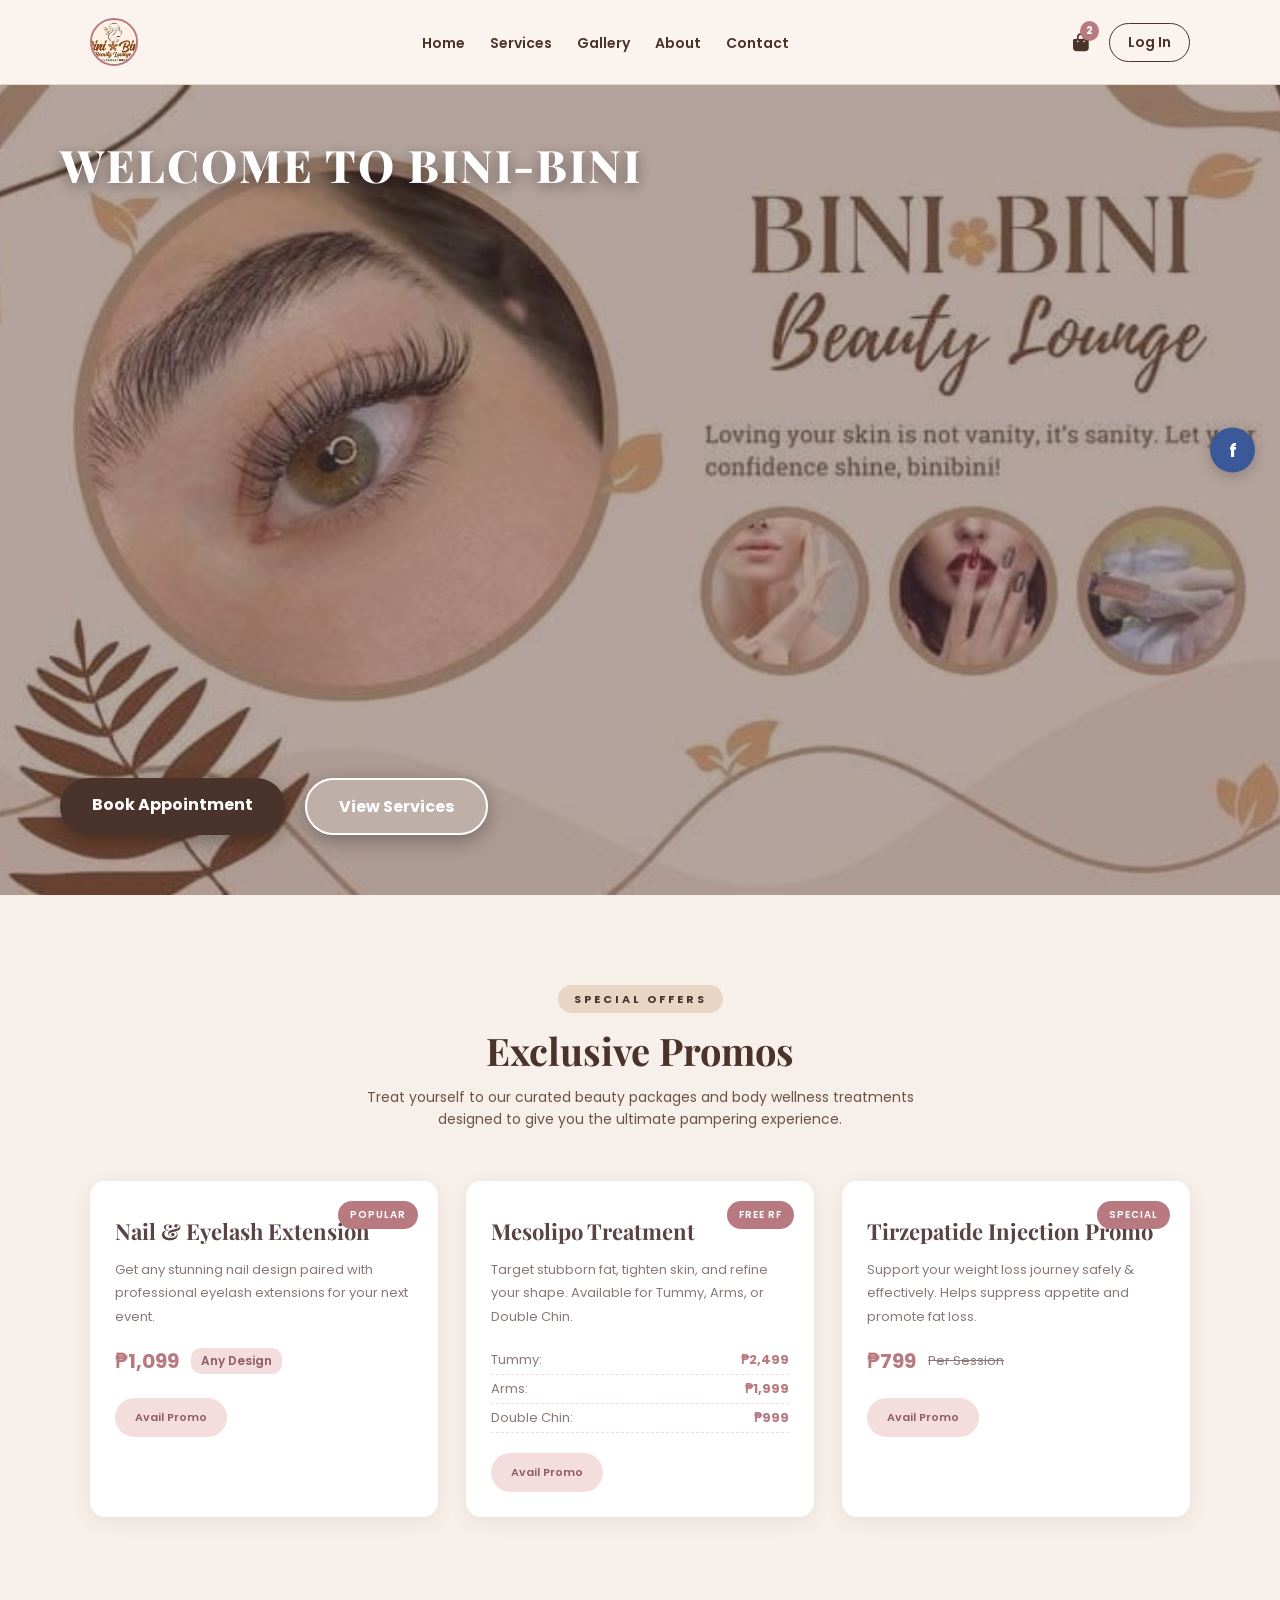
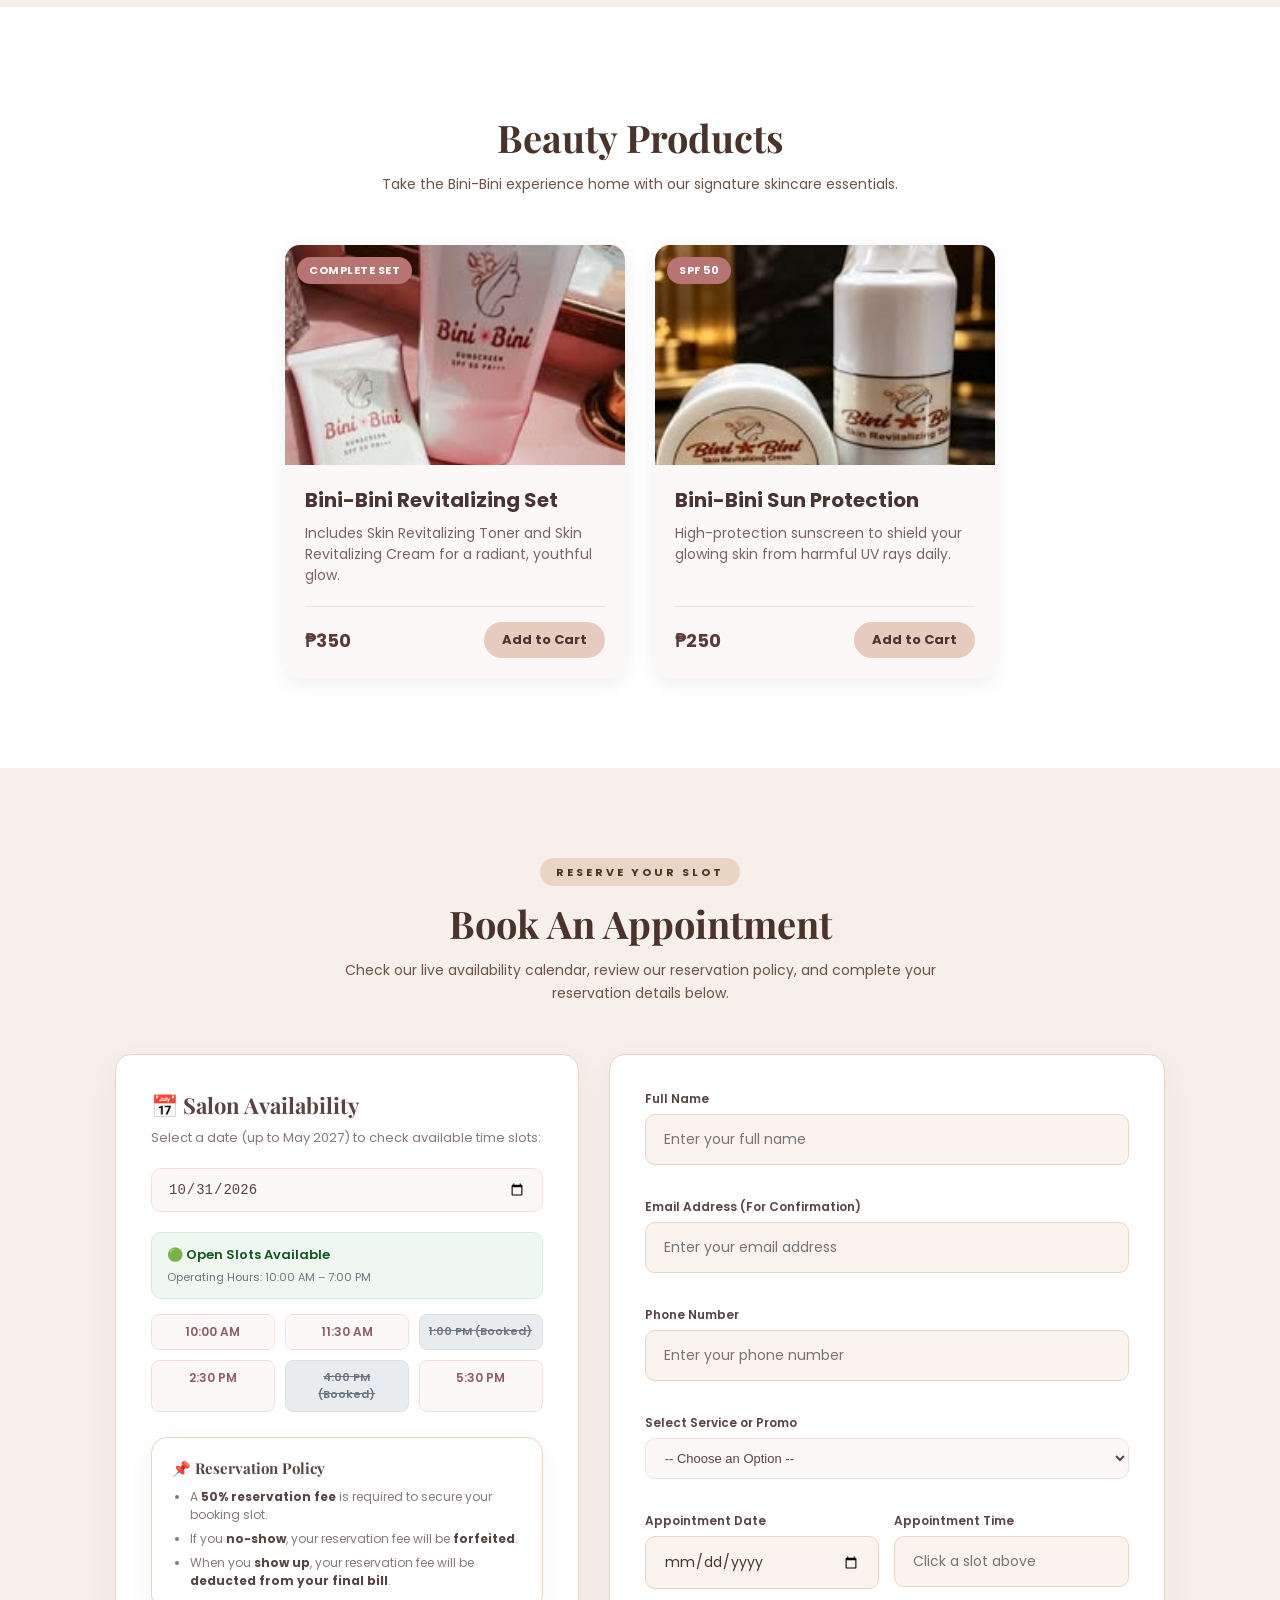
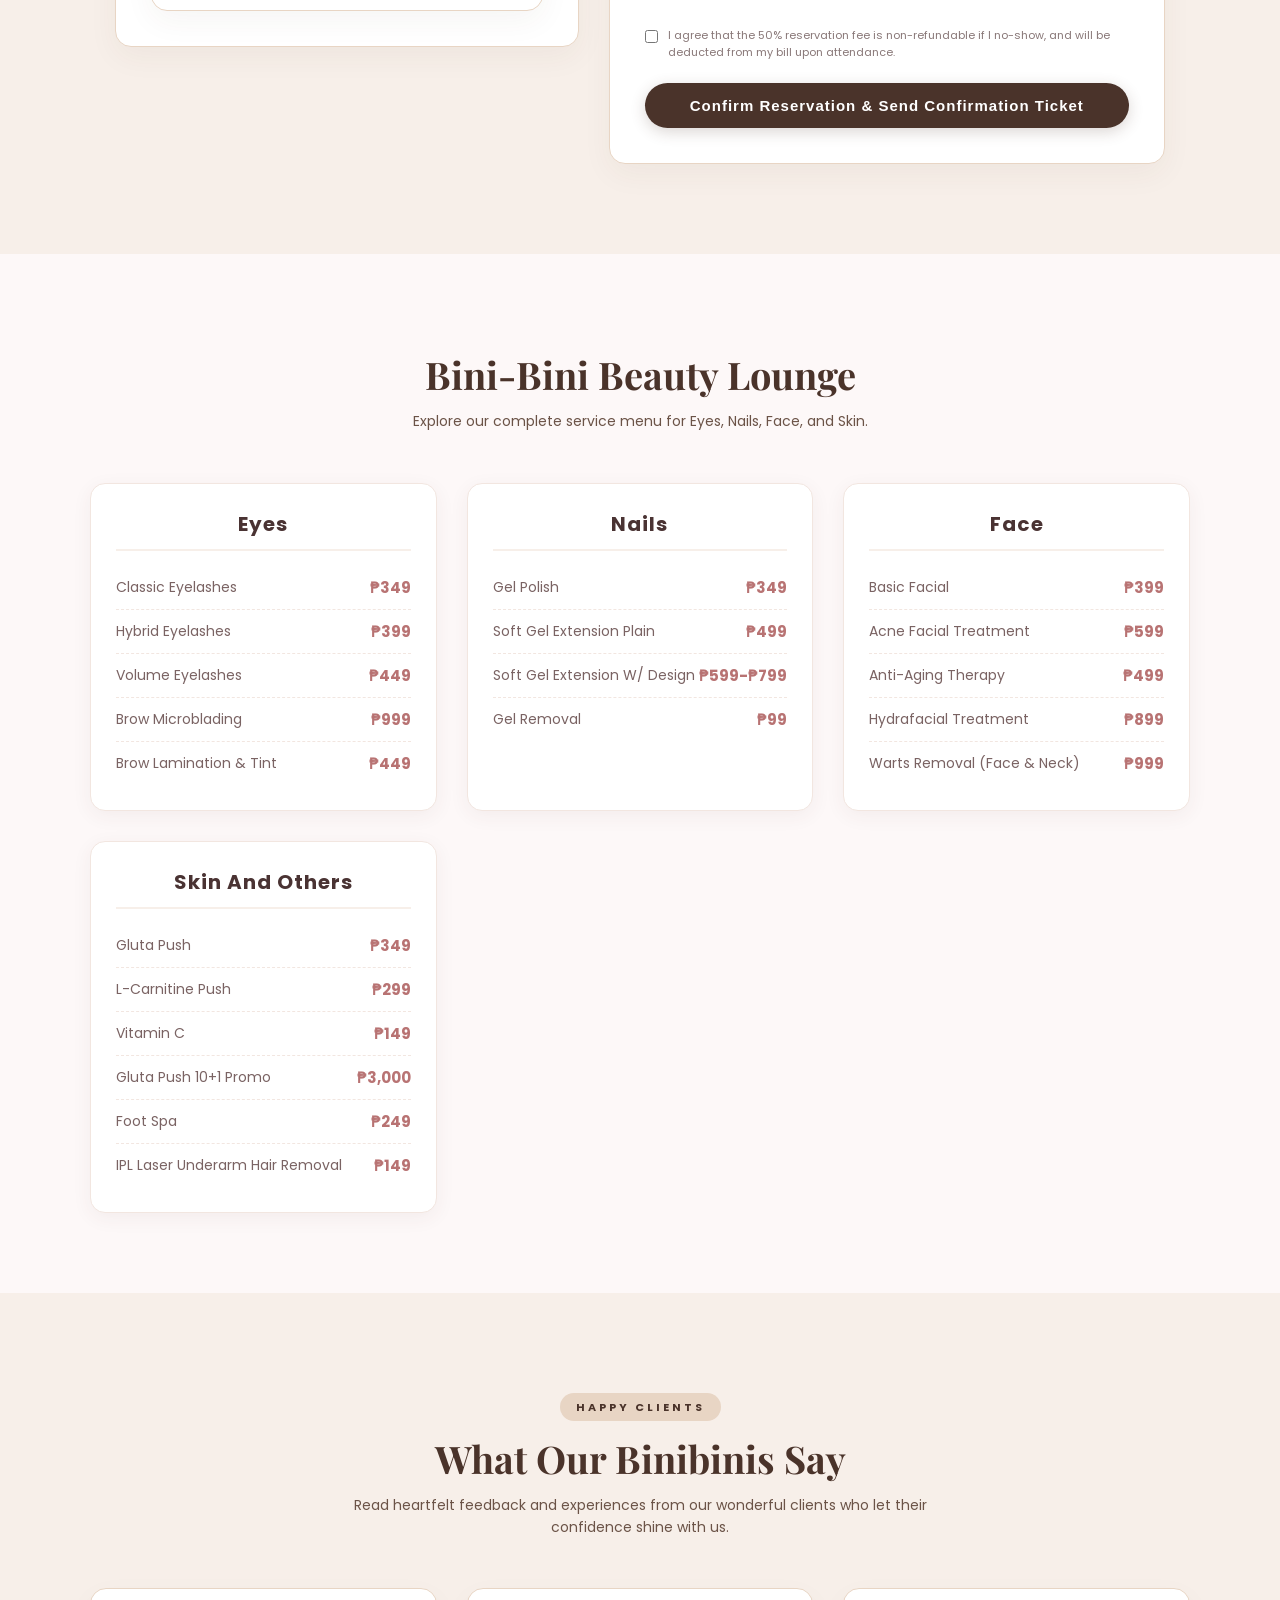
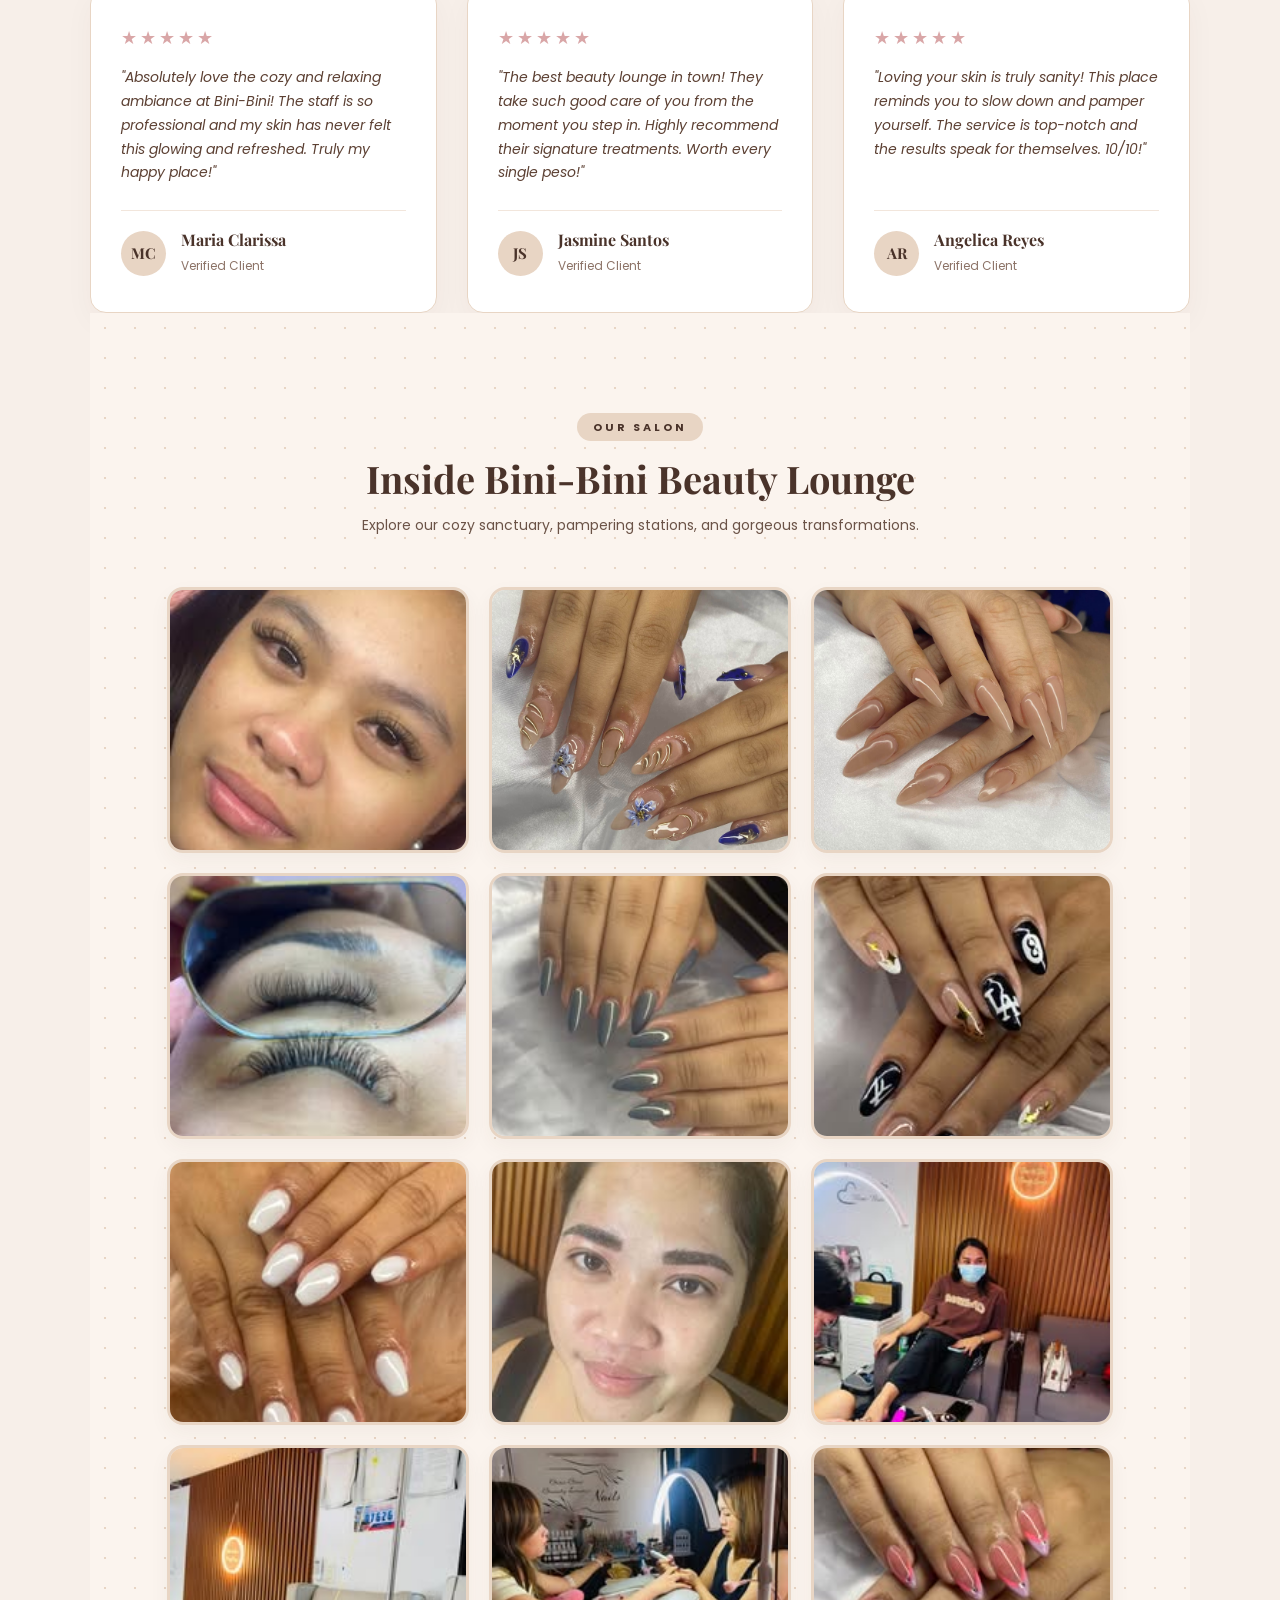
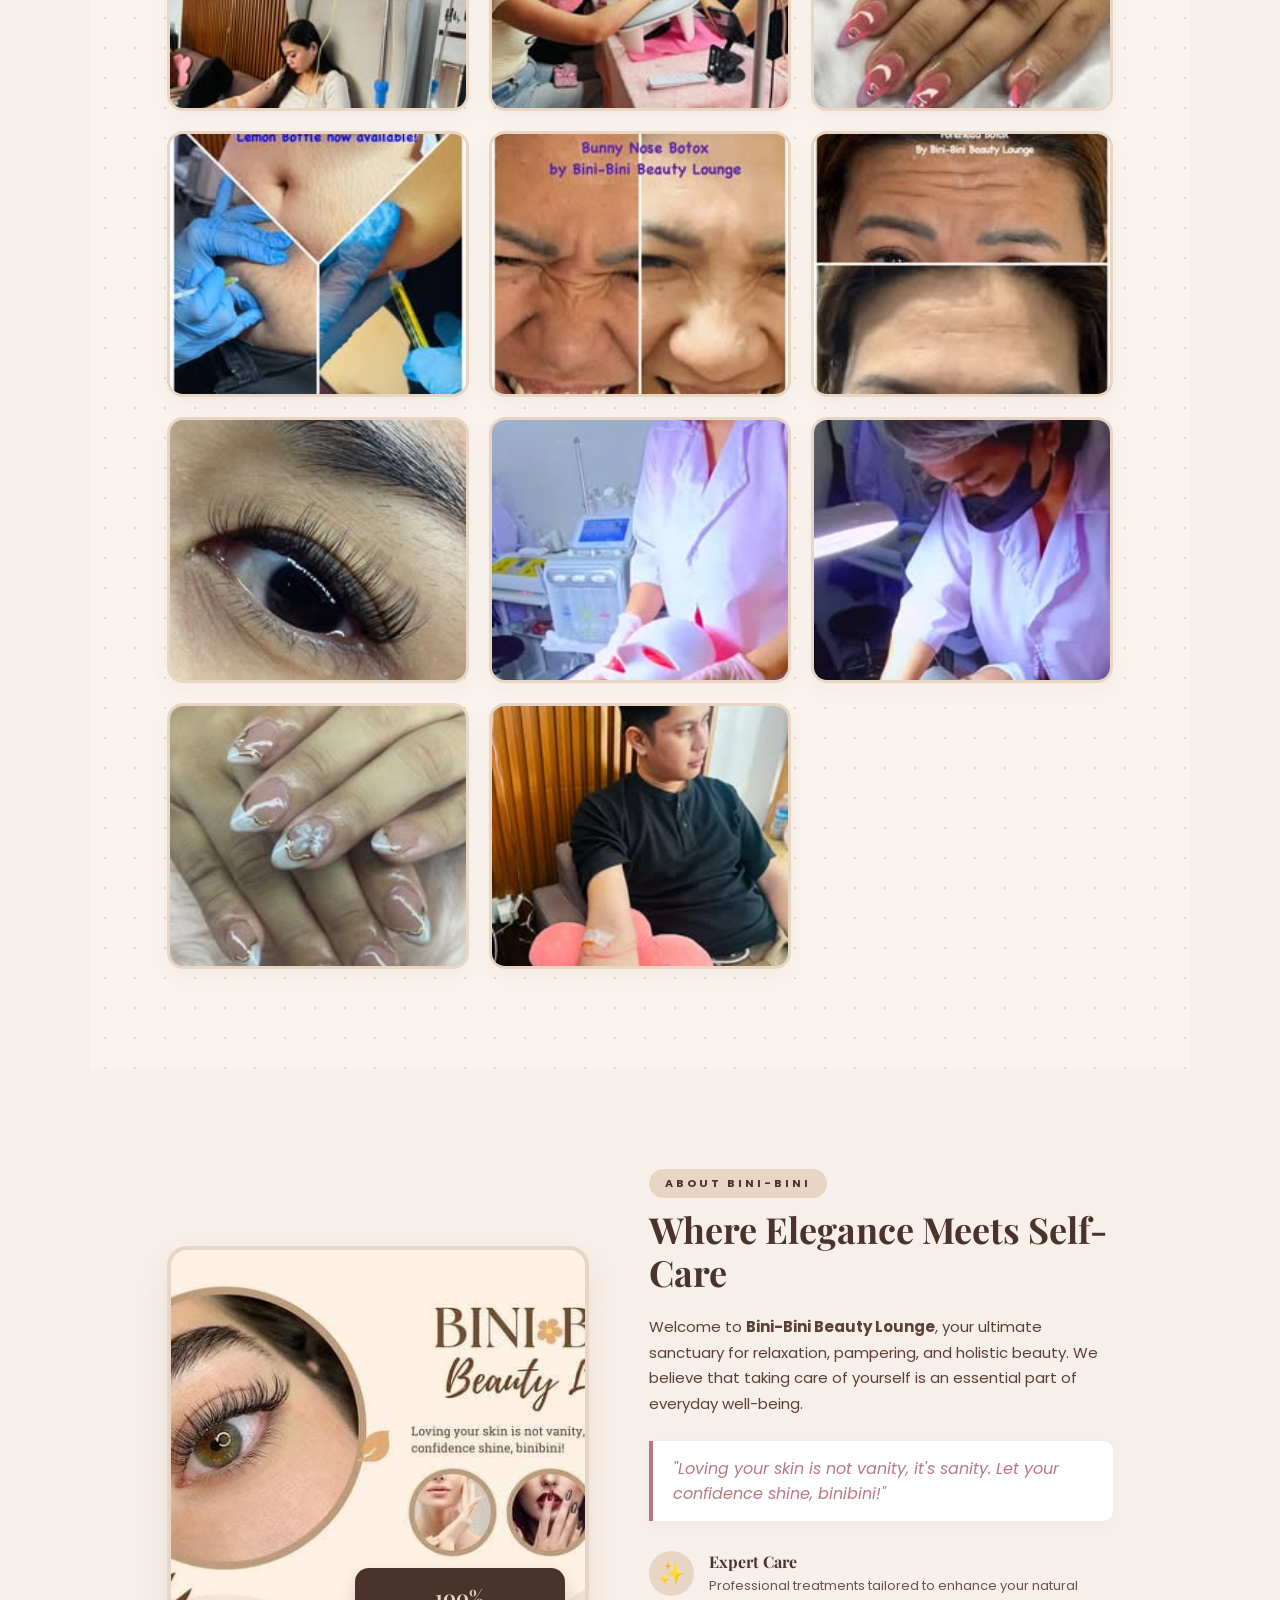
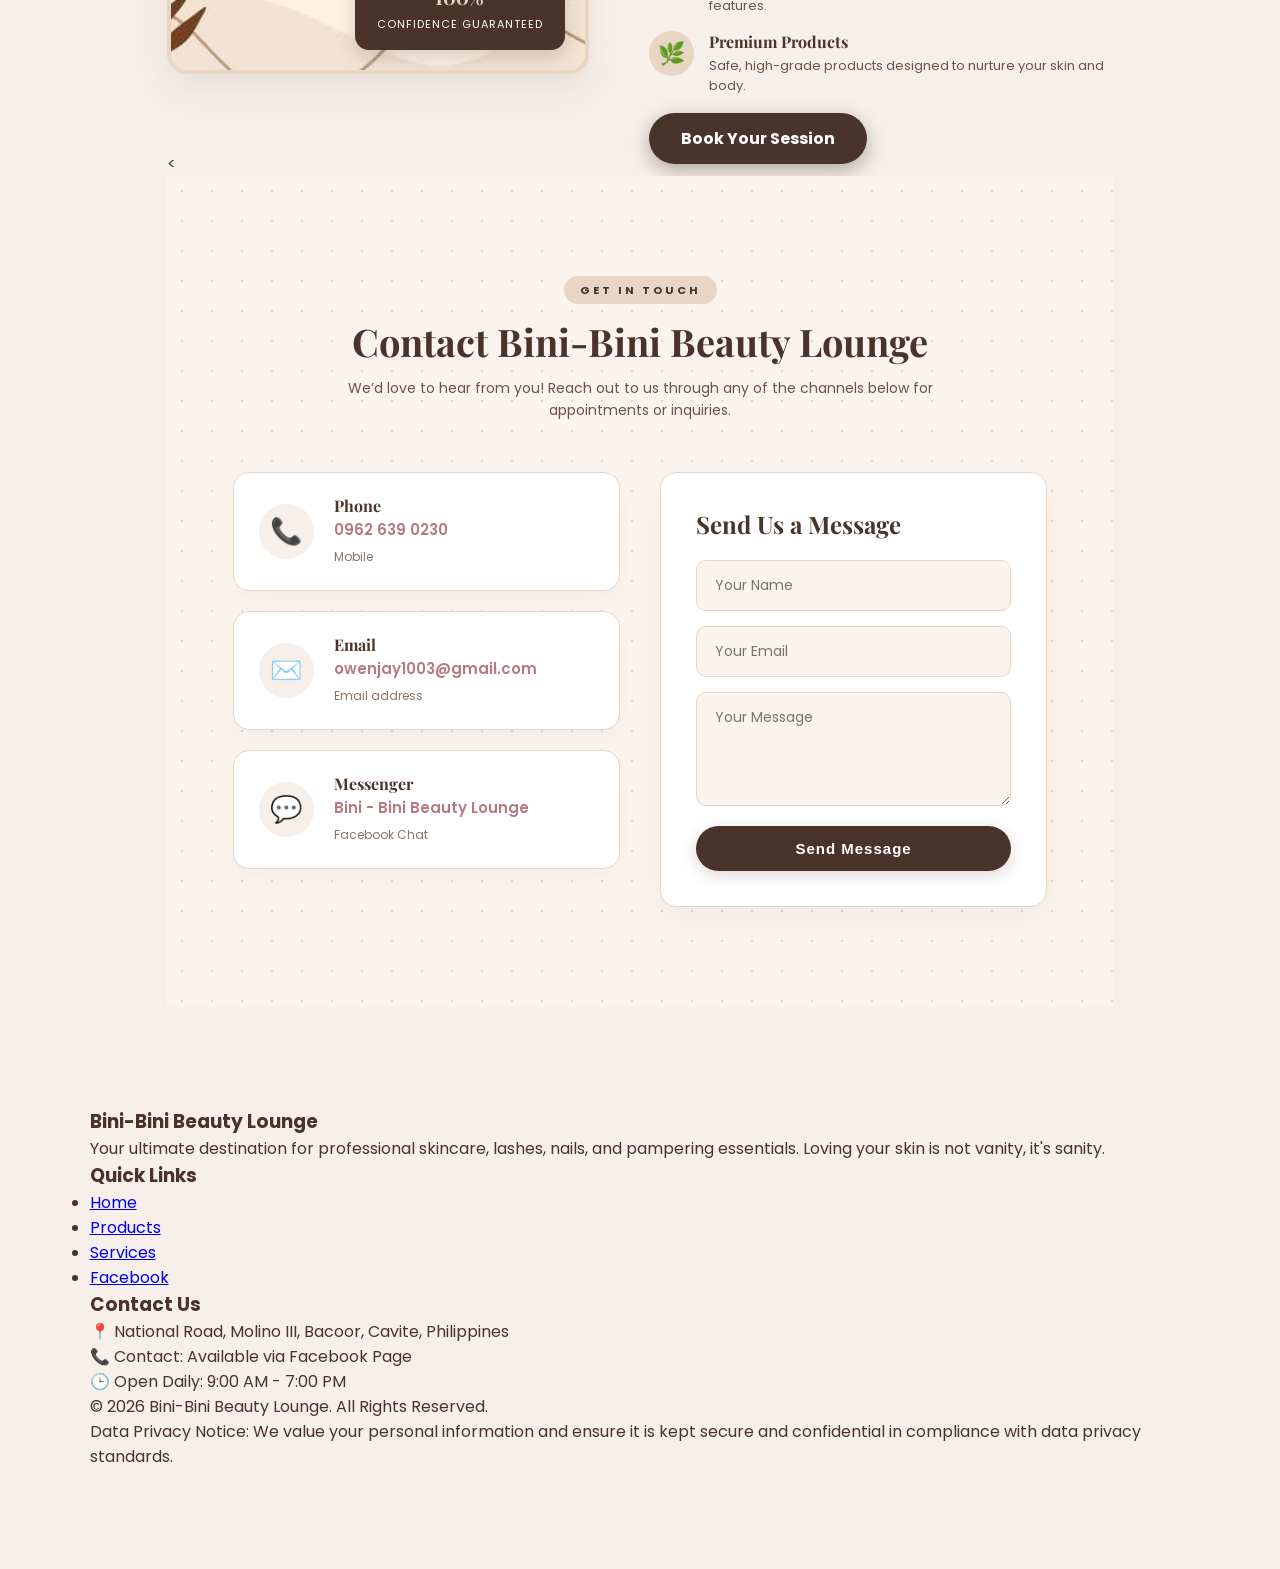
==== index.html @ 70254564 "Add files via upload" ====
<!DOCTYPE html>
<html lang="en">
<head>
    <meta charset="UTF-8">
    <meta name="viewport" content="width=device-width, initial-scale=1.0">

    <title>BINIBINI | Beauty & Wellness Salon</title>

    <!-- Google Fonts -->
    <link rel="preconnect" href="https://fonts.googleapis.com">
    <link rel="preconnect" href="https://fonts.gstatic.com" crossorigin>

    <link href="https://fonts.googleapis.com/css2?family=Playfair+Display:wght@400;500;600;700&family=Poppins:wght@300;400;500;600&display=swap" rel="stylesheet">

    <!-- CSS -->
    <link rel="stylesheet" href="style.css">

    <!-- Font Awesome Icons -->
    <link rel="stylesheet" href="https://cdnjs.cloudflare.com/ajax/libs/font-awesome/6.5.2/css/all.min.css">
</head>

<body>

 <!-- NAVIGATION BAR (LOGO LEFT, ALL LINKS & ACTIONS RIGHT) -->
<nav class="navbar" id="navbar">
    
    <!-- LOGO SECTION -->
<a href="#home" class="logo">
    <img src="bini-logo.jpg" alt="Bini-Bini Logo" class="nav-logo-img">
</a>

    <!-- NAVIGATION LINKS WITH GALLERY -->
<ul class="nav-links">
    <li><a href="#home">Home</a></li>
    <li><a href="#services">Services</a></li>
    <li><a href="#gallery">Gallery</a></li>
    <li><a href="#about">About</a></li>
    <li><a href="#contact">Contact</a></li>
</ul>

        <div class="nav-right-actions">
            <a href="basket.html" class="nav-icon-link" title="Basket">
    <i class="fas fa-shopping-bag"></i> 
    <span class="cart-count">2</span>
</a>
            <a href="login.html" class="nav-login-btn">Log In</a>
        </div>
    </div>

</nav>


<!-- HERO SECTION WITH SINGLE FACEBOOK SIDEBAR -->
<section class="hero" id="home">

    <!-- Upper Left Welcome Title -->
    <div class="hero-top-left">
        <h2 class="hero-welcome-title">WELCOME TO BINI-BINI</h2>
    </div>

    <!-- Lower Left Action Buttons -->
    <div class="hero-bottom-left">
        <div class="hero-btns">
            <a href="#booking" class="btn-primary">Book Appointment</a>
            <a href="#services" class="btn-secondary">View Services</a>
        </div>
    </div>

    <!-- Single Facebook Sidebar on the Right -->
    <div class="hero-social-sidebar">
        <a href="https://facebook.com" target="_blank" class="vertical-social-btn facebook" title="Facebook">f</a>
    </div>

</section>

   
<!-- SERVICES SECTION -->
<!-- PROMOTIONS SECTION -->
<!-- PROMOTIONS SECTION -->
<!-- PROMOTIONS SECTION -->
<section class="promos" id="promos">

    <div class="section-heading">
        <span class="section-subtitle">SPECIAL OFFERS</span>
        <h2>Exclusive Promos</h2>
        <p>
            Treat yourself to our curated beauty packages and body wellness treatments 
            designed to give you the ultimate pampering experience.
        </p>
    </div>

    <div class="promos-container">

        <!-- PROMO CARD 1 -->
        <div class="promo-card">
            <div class="promo-badge">POPULAR</div>
            <div class="promo-info">
                <h3>Nail & Eyelash Extension</h3>
                <p>Get any stunning nail design paired with professional eyelash extensions for your next event.</p>
                <div class="promo-price">
                    <span class="new-price">₱1,099</span>
                    <span class="promo-tag">Any Design</span>
                </div>
                <a href="#booking" class="promo-btn">Avail Promo</a>
            </div>
        </div>

        <!-- PROMO CARD 2 -->
        <div class="promo-card">
            <div class="promo-badge">FREE RF</div>
            <div class="promo-info">
                <h3>Mesolipo Treatment</h3>
                <p>Target stubborn fat, tighten skin, and refine your shape. Available for Tummy, Arms, or Double Chin.</p>
                <ul class="promo-list">
                    <li>Tummy: <strong>₱2,499</strong></li>
                    <li>Arms: <strong>₱1,999</strong></li>
                    <li>Double Chin: <strong>₱999</strong></li>
                </ul>
                <a href="#booking" class="promo-btn">Avail Promo</a>
            </div>
        </div>

        <!-- PROMO CARD 3 -->
        <div class="promo-card">
            <div class="promo-badge">SPECIAL</div>
            <div class="promo-info">
                <h3>Tirzepatide Injection Promo</h3>
                <p>Support your weight loss journey safely & effectively. Helps suppress appetite and promote fat loss.</p>
                <div class="promo-price">
                    <span class="new-price">₱799</span>
                    <span class="old-price">Per Session</span>
                </div>
                <a href="#booking" class="promo-btn">Avail Promo</a>
            </div>
        </div>

    </div>

</section>

<!-- NEW BEAUTY PRODUCTS SECTION -->
<section class="products" id="products">
    <div class="section-heading">
        <h2>Beauty Products</h2>
        <p>Take the Bini-Bini experience home with our signature skincare essentials.</p>
    </div>

    <div class="new-products-container">
        <!-- Product 1 Card -->
        <div class="custom-card">
            <div class="custom-img-box">
                <img src="product-1.jpg" alt="Bini-Bini Revitalizing Set">
                <span class="custom-badge">COMPLETE SET</span>
            </div>
            <div class="custom-details">
                <h3>Bini-Bini Revitalizing Set</h3>
                <p>Includes Skin Revitalizing Toner and Skin Revitalizing Cream for a radiant, youthful glow.</p>
                <div class="custom-footer">
                    <span class="price">₱350</span>
                    <a href="basket.html" class="cart-btn">Add to Cart</a>
                </div>
            </div>
        </div>

        <!-- Product 2 Card -->
        <div class="custom-card">
            <div class="custom-img-box">
                <img src="product-2.jpg" alt="Bini-Bini Sun Protection">
                <span class="custom-badge">SPF 50</span>
            </div>
            <div class="custom-details">
                <h3>Bini-Bini Sun Protection</h3>
                <p>High-protection sunscreen to shield your glowing skin from harmful UV rays daily.</p>
                <div class="custom-footer">
                    <span class="price">₱250</span>
                    <a href="basket.html" class="cart-btn">Add to Cart</a>
                </div>
            </div>
        </div>
    </div>
</section>

<!-- BOOKING SECTION -->
<section class="booking" id="booking">

    <div class="section-heading">
        <span class="section-subtitle">RESERVE YOUR SLOT</span>
        <h2>Book An Appointment</h2>
        <p>
            Check our live availability calendar, review our reservation policy, 
            and complete your reservation details below.
        </p>
    </div>

    <div class="booking-wrapper">

        <!-- LIVE AVAILABILITY CALENDAR WIDGET -->
        <div class="calendar-card">
            <h3>📅 Salon Availability</h3>
            <p class="calendar-instruction">Select a date (up to May 2027) to check available time slots:</p>
            
            <div class="calendar-inputs">
                <input type="date" id="check-date" class="calendar-date-picker" value="2026-10-31" min="2026-10-30" max="2027-05-31">
            </div>

            <div class="availability-status" id="availability-status">
                <div class="status-box available" id="status-box">
                    <span id="status-text">🟢 Open Slots Available</span>
                    <small>Operating Hours: 10:00 AM – 7:00 PM</small>
                </div>
                <div class="time-slots-grid" id="time-slots-grid">
                    <div class="time-chip available-slot" onclick="selectTime('10:00 AM')">10:00 AM</div>
                    <div class="time-chip available-slot" onclick="selectTime('11:30 AM')">11:30 AM</div>
                    <div class="time-chip booked-slot" onclick="alert('This slot is already booked.')">1:00 PM (Booked)</div>
                    <div class="time-chip available-slot" onclick="selectTime('2:30 PM')">2:30 PM</div>
                    <div class="time-chip booked-slot" onclick="alert('This slot is already booked.')">4:00 PM (Booked)</div>
                    <div class="time-chip available-slot" onclick="selectTime('5:30 PM')">5:30 PM</div>
                </div>
            </div>

            <!-- RESERVATION POLICY BOX -->
            <div class="policy-box">
                <h4>📌 Reservation Policy</h4>
                <ul>
                    <li>A <strong>50% reservation fee</strong> is required to secure your booking slot.</li>
                    <li>If you <strong>no-show</strong>, your reservation fee will be <strong>forfeited</strong>.</li>
                    <li>When you <strong>show up</strong>, your reservation fee will be <strong>deducted from your final bill</strong>.</li>
                </ul>
            </div>
        </div>

        <!-- BOOKING FORM -->
        <div class="booking-container">
            <form class="booking-form" id="booking-form" onsubmit="handleBookingSubmit(event)">

                <div class="form-group">
                    <label for="name">Full Name</label>
                    <input type="text" id="name" placeholder="Enter your full name" required>
                </div>

                <div class="form-group">
                    <label for="email">Email Address (For Confirmation)</label>
                    <input type="email" id="email" placeholder="Enter your email address" required>
                </div>

                <div class="form-group">
                    <label for="phone">Phone Number</label>
                    <input type="tel" id="phone" placeholder="Enter your phone number" required>
                </div>

                <div class="form-group">
                    <label for="service">Select Service or Promo</label>
                    <select id="service" onchange="updateFee()" required>
                        <option value="" disabled selected data-price="0">-- Choose an Option --</option>
                        <optgroup label="Eyes">
                            <option value="Classic Eyelashes" data-price="349">Classic Eyelashes (₱349)</option>
                            <option value="Hybrid Eyelashes" data-price="399">Hybrid Eyelashes (₱399)</option>
                            <option value="Volume Eyelashes" data-price="449">Volume Eyelashes (₱449)</option>
                            <option value="Brow Microblading" data-price="999">Brow Microblading (₱999)</option>
                            <option value="Brow Lamination & Tint" data-price="449">Brow Lamination & Tint (₱449)</option>
                        </optgroup>
                        <optgroup label="Nails">
                            <option value="Gel Polish" data-price="349">Gel Polish (₱349)</option>
                            <option value="Soft Gel Plain" data-price="499">Soft Gel Extension Plain (₱499)</option>
                            <option value="Soft Gel Design" data-price="799">Soft Gel Extension W/ Design (₱599 - ₱799)</option>
                            <option value="Gel Removal" data-price="99">Gel Removal (₱99)</option>
                        </optgroup>
                        <optgroup label="Face">
                            <option value="Basic Facial" data-price="399">Basic Facial (₱399)</option>
                            <option value="Acne Facial" data-price="599">Acne Facial Treatment (₱599)</option>
                            <option value="Anti-Aging" data-price="499">Anti-Aging Therapy (₱499)</option>
                            <option value="Hydrafacial" data-price="899">Hydrafacial Treatment (₱899)</option>
                            <option value="Warts Removal" data-price="999">Warts Removal Face & Neck (₱999)</option>
                        </optgroup>
                        <optgroup label="Promos">
                            <option value="Nail & Eyelash Promo" data-price="1099">Nail & Eyelash Extension Promo (₱1,099)</option>
                            <option value="Mesolipo Tummy" data-price="2499">Mesolipo - Tummy (₱2,499)</option>
                            <option value="Mesolipo Arms" data-price="1999">Mesolipo - Arms (₱1,999)</option>
                            <option value="Mesolipo Chin" data-price="999">Mesolipo - Double Chin (₱999)</option>
                            <option value="Tirzepatide" data-price="799">Tirzepatide Injection Promo (₱799/session)</option>
                        </optgroup>
                        <optgroup label="Products">
                            <option value="Revitalizing Set" data-price="350">Bini-Bini Revitalizing Set (₱350)</option>
                            <option value="Sunscreen" data-price="250">Bini-Bini Sunscreen SPF 50 (₱250)</option>
                        </optgroup>
                    </select>
                </div>

                <!-- DYNAMIC FEE DISPLAY -->
                <div class="fee-card" id="fee-card" style="display: none;">
                    <div class="fee-item">
                        <span>Service Price:</span>
                        <strong id="display-price">₱0</strong>
                    </div>
                    <div class="fee-item highlight-fee">
                        <span>50% Reservation Fee (Required):</span>
                        <strong id="display-fee">₱0</strong>
                    </div>
                </div>

                <!-- PAYMENT METHOD SELECTION -->
                <div class="form-group" id="payment-method-group" style="display: none;">
                    <label>Select Payment Method for Reservation Fee</label>
                    <div class="payment-options">
                        <label class="payment-card">
                            <input type="radio" name="payment" value="QR Code (GCash/Maya)" onclick="togglePaymentDetails('qr')" required>
                            <span>📱 QR Code (GCash / Maya)</span>
                        </label>
                        <label class="payment-card">
                            <input type="radio" name="payment" value="Cash (Pay at Salon)" onclick="togglePaymentDetails('cash')" required>
                            <span>💵 Cash (Pay at Salon within 24h)</span>
                        </label>
                    </div>
                </div>

                <!-- MOCK QR CODE CONTAINER WITH REFERENCE NUMBER -->
                <div class="qr-container" id="qr-container" style="display: none;">
                    <p>Scan QR Code to Pay Reservation Fee:</p>
                    <div class="qr-mock-box">
                        <!-- Clean rendered visual mock QR code image via public API -->
                        <img src="https://api.qrserver.com/v1/create-qr-code/?size=140x140&data=BiniBiniBeautyLounge_ReservationPayment" alt="Bini-Bini QR Code" class="qr-image">
                        <strong>Bini-Bini Official QR</strong>
                        <small>GCash / Maya: 0917-XXX-XXXX</small>
                    </div>
                    <div class="form-group" style="margin-top: 15px; text-align: left;">
                        <label for="ref-number">Enter Payment Reference Number</label>
                        <input type="text" id="ref-number" placeholder="e.g. REF123456789">
                    </div>
                </div>

                <div class="form-row">
                    <div class="form-group">
                        <label for="form-date">Appointment Date</label>
                        <input type="date" id="form-date" min="2026-10-30" max="2027-05-31" required>
                    </div>
                    <div class="form-group">
                        <label for="form-time">Appointment Time</label>
                        <input type="text" id="form-time" placeholder="Click a slot above" readonly required>
                    </div>
                </div>

                <div class="policy-agreement">
                    <input type="checkbox" id="agree-policy" required>
                    <label for="agree-policy">I agree that the 50% reservation fee is non-refundable if I no-show, and will be deducted from my bill upon attendance.</label>
                </div>

                <button type="submit" class="submit-btn">Confirm Reservation & Send Confirmation Ticket</button>

            </form>
        </div>

    </div>

</section>

<!-- SCRIPT FOR PAYMENT METHODS & EMAIL TICKET SIMULATION -->
<script>
    function selectTime(timeStr) {
        document.getElementById('form-time').value = timeStr;
        const calendarDate = document.getElementById('check-date').value;
        if(calendarDate) {
            document.getElementById('form-date').value = calendarDate;
        }
        alert('Selected ' + timeStr + '! Scroll down to complete your details.');
    }

    function updateFee() {
        const select = document.getElementById('service');
        const selectedOption = select.options[select.selectedIndex];
        const price = parseInt(selectedOption.getAttribute('data-price')) || 0;
        
        if (price > 0) {
            const halfFee = price / 2;
            document.getElementById('display-price').innerText = '₱' + price.toLocaleString();
            document.getElementById('display-fee').innerText = '₱' + halfFee.toLocaleString();
            document.getElementById('fee-card').style.display = 'block';
            document.getElementById('payment-method-group').style.display = 'block';
        } else {
            document.getElementById('fee-card').style.display = 'none';
            document.getElementById('payment-method-group').style.display = 'none';
            document.getElementById('qr-container').style.display = 'none';
        }
    }

    function togglePaymentDetails(method) {
        const qrContainer = document.getElementById('qr-container');
        const refInput = document.getElementById('ref-number');
        if (method === 'qr') {
            qrContainer.style.display = 'block';
            refInput.setAttribute('required', 'true');
        } else {
            qrContainer.style.display = 'none';
            refInput.removeAttribute('required');
        }
    }

    function handleBookingSubmit(event) {
        event.preventDefault();
        const clientEmail = document.getElementById('email').value;
        const clientName = document.getElementById('name').value;
        const serviceName = document.getElementById('service').value;
        const apptDate = document.getElementById('form-date').value;
        const apptTime = document.getElementById('form-time').value;
        const paymentMethod = document.querySelector('input[name="payment"]:checked').value;
        const refNumber = document.getElementById('ref-number').value || 'N/A (Cash Payment)';

        // Detailed Confirmation Email Ticket including Payment Means, Date, and Time
        alert(`📧 [EMAIL CONFIRMATION SENT TO: ${clientName} (${clientEmail})]\n\n` +
              `====================================\n` +
              `   BINI-BINI BEAUTY LOUNGE TICKET   \n` +
              `====================================\n` +
              `👤 Client: ${clientName}\n` +
              `💅 Service: ${serviceName}\n` +
              `📅 Date: ${apptDate}\n` +
              `⏰ Time: ${apptTime}\n` +
              `💳 Payment Means: ${paymentMethod}\n` +
              `🔢 Reference No: ${refNumber}\n` +
              `====================================\n` +
              `Please present this confirmation ticket on your booking date!`);
        
        // Reset form
        document.getElementById('booking-form').reset();
        document.getElementById('fee-card').style.display = 'none';
        document.getElementById('payment-method-group').style.display = 'none';
        document.getElementById('qr-container').style.display = 'none';
    }

    // Dynamic mock calendar schedule generator
    document.getElementById('check-date').addEventListener('change', function() {
        const grid = document.getElementById('time-slots-grid');
        const statusText = document.getElementById('status-text');
        const statusBox = document.getElementById('status-box');
        const lastChar = this.value.slice(-1);
        
        if(lastChar === '0' || lastChar === '3' || lastChar === '7') {
            grid.innerHTML = `
                <div class="time-chip booked-slot" onclick="alert('Booked')">10:00 AM (Booked)</div>
                <div class="time-chip available-slot" onclick="selectTime('11:30 AM')">11:30 AM</div>
                <div class="time-chip available-slot" onclick="selectTime('1:00 PM')">1:00 PM</div>
                <div class="time-chip booked-slot" onclick="alert('Booked')">2:30 PM (Booked)</div>
                <div class="time-chip available-slot" onclick="selectTime('4:00 PM')">4:00 PM</div>
                <div class="time-chip available-slot" onclick="selectTime('5:30 PM')">5:30 PM</div>
            `;
            statusText.innerText = "🟡 Limited Slots Available";
            statusBox.style.background = "#fff3cd";
            statusBox.style.borderColor = "#ffeeba";
            statusBox.style.color = "#856404";
        } else {
            grid.innerHTML = `
                <div class="time-chip available-slot" onclick="selectTime('10:00 AM')">10:00 AM</div>
                <div class="time-chip available-slot" onclick="selectTime('11:30 AM')">11:30 AM</div>
                <div class="time-chip available-slot" onclick="selectTime('1:00 PM')">1:00 PM</div>
                <div class="time-chip available-slot" onclick="selectTime('2:30 PM')">2:30 PM</div>
                <div class="time-chip available-slot" onclick="selectTime('4:00 PM')">4:00 PM</div>
                <div class="time-chip available-slot" onclick="selectTime('5:30 PM')">5:30 PM</div>
            `;
            statusText.innerText = "🟢 Open Slots Available";
            statusBox.style.background = "#eef8f0";
            statusBox.style.borderColor = "#d4edda";
            statusBox.style.color = "#155724";
        }
    });
</script></script>
</script>
</script>
</script>

</section>

</section>
</section>
<!-- ACCURATE SERVICES SECTION -->
<section class="services" id="services">
    <div class="section-heading">
        <h2>Bini-Bini Beauty Lounge</h2>
        <p>Explore our complete service menu for Eyes, Nails, Face, and Skin.</p>
    </div>

    <div class="services-menu-grid">
        <!-- EYES -->
        <div class="menu-category">
            <h3>Eyes</h3>
            <ul class="menu-list">
                <li><span>Classic Eyelashes</span> <strong>₱349</strong></li>
                <li><span>Hybrid Eyelashes</span> <strong>₱399</strong></li>
                <li><span>Volume Eyelashes</span> <strong>₱449</strong></li>
                <li><span>Brow Microblading</span> <strong>₱999</strong></li>
                <li><span>Brow Lamination & Tint</span> <strong>₱449</strong></li>
            </ul>
        </div>

        <!-- NAILS -->
        <div class="menu-category">
            <h3>Nails</h3>
            <ul class="menu-list">
                <li><span>Gel Polish</span> <strong>₱349</strong></li>
                <li><span>Soft Gel Extension Plain</span> <strong>₱499</strong></li>
                <li><span>Soft Gel Extension W/ Design</span> <strong>₱599-₱799</strong></li>
                <li><span>Gel Removal</span> <strong>₱99</strong></li>
            </ul>
        </div>

        <!-- FACE -->
        <div class="menu-category">
            <h3>Face</h3>
            <ul class="menu-list">
                <li><span>Basic Facial</span> <strong>₱399</strong></li>
                <li><span>Acne Facial Treatment</span> <strong>₱599</strong></li>
                <li><span>Anti-Aging Therapy</span> <strong>₱499</strong></li>
                <li><span>Hydrafacial Treatment</span> <strong>₱899</strong></li>
                <li><span>Warts Removal (Face & Neck)</span> <strong>₱999</strong></li>
            </ul>
        </div>

        <!-- SKIN AND OTHERS -->
        <div class="menu-category">
            <h3>Skin And Others</h3>
            <ul class="menu-list">
                <li><span>Gluta Push</span> <strong>₱349</strong></li>
                <li><span>L-Carnitine Push</span> <strong>₱299</strong></li>
                <li><span>Vitamin C</span> <strong>₱149</strong></li>
                <li><span>Gluta Push 10+1 Promo</span> <strong>₱3,000</strong></li>
                <li><span>Foot Spa</span> <strong>₱249</strong></li>
                <li><span>IPL Laser Underarm Hair Removal</span> <strong>₱149</strong></li>
            </ul>
        </div>
    </div>
</section>

  <!-- REVIEWS & TESTIMONIALS SECTION -->
<section class="reviews-section" id="reviews">
    <div class="section-heading">
        <span class="section-subtitle">HAPPY CLIENTS</span>
        <h2>What Our Binibinis Say</h2>
        <p>Read heartfelt feedback and experiences from our wonderful clients who let their confidence shine with us.</p>
    </div>

    <div class="reviews-grid">
        
        <!-- Review Card 1 -->
        <div class="review-card">
            <div class="review-stars">★★★★★</div>
            <p class="review-text">"Absolutely love the cozy and relaxing ambiance at Bini-Bini! The staff is so professional and my skin has never felt this glowing and refreshed. Truly my happy place!"</p>
            <div class="review-author">
                <div class="author-avatar">MC</div>
                <div>
                    <h4>Maria Clarissa</h4>
                    <span>Verified Client</span>
                </div>
            </div>
        </div>

        <!-- Review Card 2 -->
        <div class="review-card">
            <div class="review-stars">★★★★★</div>
            <p class="review-text">"The best beauty lounge in town! They take such good care of you from the moment you step in. Highly recommend their signature treatments. Worth every single peso!"</p>
            <div class="review-author">
                <div class="author-avatar">JS</div>
                <div>
                    <h4>Jasmine Santos</h4>
                    <span>Verified Client</span>
                </div>
            </div>
        </div>

        <!-- Review Card 3 -->
        <div class="review-card">
            <div class="review-stars">★★★★★</div>
            <p class="review-text">"Loving your skin is truly sanity! This place reminds you to slow down and pamper yourself. The service is top-notch and the results speak for themselves. 10/10!"</p>
            <div class="review-author">
                <div class="author-avatar">AR</div>
                <div>
                    <h4>Angelica Reyes</h4>
                    <span>Verified Client</span>
                </div>
            </div>
        </div>

    </div>
<!-- GALLERY SECTION -->
<section class="gallery-section" id="gallery">
    <div class="section-heading">
        <span class="section-subtitle">OUR SALON</span>
        <h2>Inside Bini-Bini Beauty Lounge</h2>
        <p>Explore our cozy sanctuary, pampering stations, and gorgeous transformations.</p>
    </div>

    <!-- Gallery Grid Container -->
    <div class="gallery-grid" id="galleryGrid">
        <!-- Images will load automatically via script below -->
    </div>
</section>
<!-- ABOUT US SECTION -->
<section class="about-section" id="about">
    <div class="about-container">
        
        <!-- Left Side: Image / Visual Badge -->
        <div class="about-image-box">
            <img src="bini-cover.jpg" alt="Bini-Bini Beauty Lounge" class="about-main-img">
            <div class="about-badge">
                <span class="badge-title">100%</span>
                <span class="badge-sub">Confidence Guaranteed</span>
            </div>
        </div>

        <!-- Right Side: Story & Mission -->
        <div class="about-text-box">
            <div class="section-heading-left">
                <span class="section-subtitle">ABOUT BINI-BINI</span>
                <h2>Where Elegance Meets Self-Care</h2>
            </div>
            
            <p class="about-description">
                Welcome to <strong>Bini-Bini Beauty Lounge</strong>, your ultimate sanctuary for relaxation, pampering, and holistic beauty. We believe that taking care of yourself is an essential part of everyday well-being.
            </p>

            <p class="about-quote">
                <em>"Loving your skin is not vanity, it's sanity. Let your confidence shine, binibini!"</em>
            </p>

            <div class="about-features">
                <div class="feature-item">
                    <span class="feature-icon">✨</span>
                    <div>
                        <h4>Expert Care</h4>
                        <p>Professional treatments tailored to enhance your natural features.</p>
                    </div>
                </div>
                <div class="feature-item">
                    <span class="feature-icon">🌿</span>
                    <div>
                        <h4>Premium Products</h4>
                        <p>Safe, high-grade products designed to nurture your skin and body.</p>
                    </div>
                </div>
            </div>

            <div class="about-btn-wrap">
                <a href="#booking" class="btn-primary">Book Your Session</a>
            </div>
        </div>

    </div>
<<!-- CONTACT US SECTION -->
<section class="contact-section" id="contact">
    <div class="section-heading">
        <span class="section-subtitle">GET IN TOUCH</span>
        <h2>Contact Bini-Bini Beauty Lounge</h2>
        <p>We’d love to hear from you! Reach out to us through any of the channels below for appointments or inquiries.</p>
    </div>

    <div class="contact-container">
        
        <!-- Contact Information Cards -->
        <div class="contact-info-grid">
            
            <!-- Phone -->
            <div class="contact-card">
                <div class="contact-icon">📞</div>
                <div class="contact-details">
                    <h4>Phone</h4>
                    <a href="tel:09626390230">0962 639 0230</a>
                    <span>Mobile</span>
                </div>
            </div>

            <!-- Email -->
            <div class="contact-card">
                <div class="contact-icon">✉️</div>
                <div class="contact-details">
                    <h4>Email</h4>
                    <a href="mailto:owenjay1003@gmail.com">owenjay1003@gmail.com</a>
                    <span>Email address</span>
                </div>
            </div>

            <!-- Messenger -->
            <div class="contact-card">
                <div class="contact-icon">💬</div>
                <div class="contact-details">
                    <h4>Messenger</h4>
                    <a href="https://m.me/" target="_blank">Bini - Bini Beauty Lounge</a>
                    <span>Facebook Chat</span>
                </div>
            </div>

        </div>

        <!-- Quick Message Form -->
        <div class="contact-form-box">
            <h3>Send Us a Message</h3>
            <form>
                <div class="form-group">
                    <input type="text" placeholder="Your Name" required>
                </div>
                <div class="form-group">
                    <input type="email" placeholder="Your Email" required>
                </div>
                <div class="form-group">
                    <textarea rows="4" placeholder="Your Message" required></textarea>
                </div>
                <button type="submit" class="submit-btn">Send Message</button>
            </form>
        </div>

    </div>
</section>
</section> <!-- End of section -->

<!-- AUTOMATIC GALLERY GENERATOR -->
<script>
    const galleryGrid = document.getElementById('galleryGrid');
    
    for (let i = 1; i <= 20; i++) {
        const item = document.createElement('div');
        item.className = 'gallery-item';
        
        item.innerHTML = `
            <img src="salon-${i}.jpg" alt="Bini-Bini Salon Photo ${i}" onerror="this.src='bini-cover.jpg'">
        `;
        
        galleryGrid.appendChild(item);
    }
</script>

    <!-- JAVASCRIPT -->
    <script src="script.js"></script>

    <!-- FOOTER SECTION -->
    <footer class="footer" id="footer">
        <div class="footer-content">
            <div class="footer-col">
                <h3>Bini-Bini Beauty Lounge</h3>
                <p>Your ultimate destination for professional skincare, lashes, nails, and pampering essentials. Loving your skin is not vanity, it's sanity.</p>
            </div>
            <div class="footer-col">
                <h3>Quick Links</h3>
                <ul>
                    <li><a href="#home">Home</a></li>
                    <li><a href="#products">Products</a></li>
                    <li><a href="#services">Services</a></li>
                    <li><a href="#socials">Facebook</a></li>
                </ul>
            <!-- Contact & Location -->
        <div class="footer-col">
            <h3>Contact Us</h3>
            <p>📍 National Road, Molino III, Bacoor, Cavite, Philippines</p>
            <p>📞 Contact: Available via Facebook Page</p>
            <p>🕒 Open Daily: 9:00 AM - 7:00 PM</p>
        </div>
        <div class="footer-bottom">
            <p>&copy; 2026 Bini-Bini Beauty Lounge. All Rights Reserved.</p>
            <p class="privacy-notice">Data Privacy Notice: We value your personal information and ensure it is kept secure and confidential in compliance with data privacy standards.</p>
        </div>
    </footer>

</body>
</html>
---- style.css ----
/* GENERAL SETTINGS */

* {
    margin: 0;
    padding: 0;
    box-sizing: border-box;
    scroll-behavior: smooth;
}

body {
    font-family: 'Poppins', sans-serif;
    background: #fffaf9;
    color: #493b3b;
}

/* COLOR THEME */
:root {
    --pink: #d9a6a7;
    --dark-pink: #b87980;
    --light-pink: #f9e9e8;
    --cream: #fffaf5;
    --brown: #594344;
    --white: #ffffff;
}


/* HEADER */

.header {
    width: 100%;
    min-height: 90px;
    padding: 15px 5%;
    display: flex;
    align-items: center;
    justify-content: space-between;
    background: var(--cream);
    box-shadow: 0 3px 15px rgba(80, 45, 45, 0.07);
    position: sticky;
    top: 0;
    z-index: 1000;
}

/* NAVBAR LAYOUT (LOGO LEFT, EVERYTHING ELSE RIGHT) */
.navbar {
    display: flex;
    justify-content: space-between;
    align-items: center;
    padding: 18px 7%;
    background-color: #fbf4ee;
    border-bottom: 1px solid #e8d5c4;
    position: sticky;
    top: 0;
    z-index: 1000;
}

/* Logo Left */
.logo {
    display: flex;
    align-items: center;
    text-decoration: none;
}

/* CIRCULAR LOGO STYLING */
.nav-logo-img {
    height: 48px;
    width: 48px; /* Forces equal width and height */
    object-fit: cover; /* Keeps your logo centered without distortion */
    border-radius: 50%; /* Cuts the image into a perfect circle */
    border: 2px solid #b87980; /* Optional: Adds an aesthetic warm border matching your theme */
}

/* Right Group (Links + Basket + Login) */
.nav-right-group {
    display: flex;
    align-items: center;
    gap: 35px;
}

.nav-links {
    list-style: none;
    display: flex;
    gap: 25px;
    margin: 0;
    padding: 0;
}

.nav-links a {
    text-decoration: none;
    color: #4a332a;
    font-weight: 600;
    font-size: 14px;
    transition: 0.3s;
}

.nav-links a:hover {
    color: #b87980;
}

/* Basket & Log In Actions Right */
.nav-right-actions {
    display: flex;
    align-items: center;
    gap: 20px;
}

.nav-icon-link {
    color: #4a332a;
    font-size: 18px;
    text-decoration: none;
    position: relative;
    transition: 0.3s;
}

.nav-icon-link:hover {
    color: #b87980;
}

.cart-count {
    position: absolute;
    top: -8px;
    right: -10px;
    background: #b87980;
    color: white;
    font-size: 10px;
    padding: 2px 6px;
    border-radius: 50%;
    font-weight: 700;
}

.nav-login-btn {
    text-decoration: none;
    color: #4a332a;
    font-weight: 600;
    font-size: 14px;
    padding: 8px 18px;
    border: 1px solid #4a332a;
    border-radius: 20px;
    transition: 0.3s;
}

.nav-login-btn:hover {
    background: #4a332a;
    color: white;
}


/* HERO SECTION POSITIONING */
.hero {
    position: relative;
    height: 90vh;
    background-image: linear-gradient(rgba(89, 67, 68, 0.45), rgba(89, 67, 68, 0.45)), url('bini-cover.jpg');
    background-size: cover;
    background-position: center center;
    background-repeat: no-repeat;
}

/* Upper Left Welcome Title */
.hero-top-left {
    position: absolute;
    top: 50px;
    left: 60px;
    z-index: 3;
}

.hero-welcome-title {
    font-family: 'Playfair Display', serif;
    font-size: 3.5vw;
    font-weight: 800;
    color: #ffffff;
    text-shadow: 0 4px 15px rgba(0, 0, 0, 0.4);
    letter-spacing: 2px;
    margin: 0;
}

/* Lower Left Action Buttons */
.hero-bottom-left {
    position: absolute;
    bottom: 60px;
    left: 60px;
    z-index: 3;
}

.hero-btns {
    display: flex;
    gap: 20px;
}

.btn-primary {
    background: #b87980;
    color: white;
    text-decoration: none;
    padding: 14px 32px;
    border-radius: 30px;
    font-size: 16px;
    font-weight: 700;
    box-shadow: 0 6px 20px rgba(0, 0, 0, 0.3);
    transition: 0.3s;
}

.btn-primary:hover {
    background: #9e646a;
    transform: translateY(-3px);
}

.btn-secondary {
    background: rgba(255, 255, 255, 0.2);
    backdrop-filter: blur(5px);
    color: white;
    border: 2px solid white;
    text-decoration: none;
    padding: 14px 32px;
    border-radius: 30px;
    font-size: 16px;
    font-weight: 700;
    box-shadow: 0 6px 20px rgba(0, 0, 0, 0.3);
    transition: 0.3s;
}

.btn-secondary:hover {
    background: white;
    color: #594344;
    transform: translateY(-3px);
}

/* RESPONSIVE LAYOUT FOR MOBILE */
@media (max-width: 768px) {
    .hero-top-left {
        top: 30px;
        left: 25px;
        right: 25px;
    }
    .hero-welcome-title {
        font-size: 26px;
    }
    .hero-bottom-left {
        bottom: 40px;
        left: 25px;
        right: 25px;
    }
    .hero-btns {
        flex-direction: column;
        gap: 12px;
    }
    .btn-primary, .btn-secondary {
        font-size: 15px;
        text-align: center;
        padding: 12px 20px;
    }
}
}

/* SERVICES SECTION */
.services {
    padding: 90px 7%;
    background: #ffffff;
}

.services-container {
    display: grid;
    grid-template-columns: repeat(2, 1fr);
    gap: 30px;
}

.service-category {
    background: #fdf8f8;
    border: 1px solid #f4dedd;
    border-radius: 15px;
    padding: 30px;
    box-shadow: 0 5px 15px rgba(80, 45, 45, 0.03);
    transition: 0.3s ease;
}

.service-category:hover {
    transform: translateY(-5px);
    box-shadow: 0 10px 25px rgba(80, 45, 45, 0.08);
}

.service-category h3 {
    font-family: 'Playfair Display', serif;
    font-size: 20px;
    color: #594344;
    margin-bottom: 20px;
    padding-bottom: 10px;
    border-bottom: 2px solid #f4dedd;
}

.service-list {
    list-style: none;
    display: flex;
    flex-direction: column;
    gap: 12px;
}

.service-list li {
    display: flex;
    justify-content: space-between;
    align-items: center;
    font-size: 13px;
    color: #897878;
    padding-bottom: 8px;
    border-bottom: 1px dashed #f4dedd;
}

.service-list li span {
    font-weight: 500;
}

.service-list li strong {
    color: #b87980;
    font-size: 14px;
}

/* RESPONSIVE SERVICES */
@media (max-width: 850px) {
    .services-container {
        grid-template-columns: 1fr;
    }
}
/* PROMOTIONS SECTION */
.promos {
    padding: 90px 7%;
    background: #f9e9e8;
}

.promos-container {
    display: grid;
    grid-template-columns: repeat(3, 1fr);
    gap: 28px;
}

.promo-card {
    background: white;
    border-radius: 15px;
    overflow: hidden;
    position: relative;
    box-shadow: 0 5px 20px rgba(80, 45, 45, 0.07);
    transition: 0.3s ease;
}

.promo-card:hover {
    transform: translateY(-8px);
    box-shadow: 0 12px 25px rgba(80, 45, 45, 0.13);
}

.promo-badge {
    position: absolute;
    top: 20px;
    right: 20px;
    background: #b87980;
    color: white;
    font-size: 10px;
    font-weight: 600;
    letter-spacing: 1px;
    padding: 6px 12px;
    border-radius: 20px;
}

.promo-info {
    padding: 35px 25px 25px;
}

.promo-info h3 {
    font-family: 'Playfair Display', serif;
    font-size: 22px;
    color: #594344;
    margin-bottom: 12px;
}

.promo-info p {
    color: #897878;
    font-size: 13px;
    line-height: 1.8;
    margin-bottom: 20px;
}

.promo-price {
    display: flex;
    align-items: center;
    gap: 12px;
    margin-bottom: 22px;
}

.old-price {
    font-size: 13px;
    color: #aaa;
    text-decoration: line-through;
}

.new-price {
    font-size: 18px;
    font-weight: 700;
    color: #b87980;
}

.promo-btn {
    display: inline-block;
    text-decoration: none;
    background: #f4dedd;
    color: #8f5d64;
    padding: 11px 20px;
    border-radius: 25px;
    font-size: 11px;
    font-weight: 600;
    transition: 0.3s;
}

.promo-btn:hover {
    background: #b87980;
    color: white;
}

/* RESPONSIVE PROMOS */
@media (max-width: 900px) {
    .promos-container {
        grid-template-columns: repeat(2, 1fr);
    }
}

@media (max-width: 550px) {
    .promos-container {
        grid-template-columns: 1fr;
    }
}/* PROMOTIONS SECTION */
.promos {
    padding: 90px 7%;
    background: #f9e9e8;
}

.promos-container {
    display: grid;
    grid-template-columns: repeat(3, 1fr);
    gap: 28px;
}

.promo-card {
    background: white;
    border-radius: 15px;
    overflow: hidden;
    position: relative;
    box-shadow: 0 5px 20px rgba(80, 45, 45, 0.07);
    transition: 0.3s ease;
}

.promo-card:hover {
    transform: translateY(-8px);
    box-shadow: 0 12px 25px rgba(80, 45, 45, 0.13);
}

.promo-badge {
    position: absolute;
    top: 20px;
    right: 20px;
    background: #b87980;
    color: white;
    font-size: 10px;
    font-weight: 600;
    letter-spacing: 1px;
    padding: 6px 12px;
    border-radius: 20px;
}

.promo-info {
    padding: 35px 25px 25px;
}

.promo-info h3 {
    font-family: 'Playfair Display', serif;
    font-size: 22px;
    color: #594344;
    margin-bottom: 12px;
}

.promo-info p {
    color: #897878;
    font-size: 13px;
    line-height: 1.8;
    margin-bottom: 18px;
}

.promo-price {
    display: flex;
    align-items: center;
    gap: 12px;
    margin-bottom: 22px;
}

.old-price {
    font-size: 13px;
    color: #897878;
}

.new-price {
    font-size: 20px;
    font-weight: 700;
    color: #b87980;
}

.promo-tag {
    font-size: 12px;
    background: #f4dedd;
    color: #8f5d64;
    padding: 4px 10px;
    border-radius: 10px;
    font-weight: 600;
}

.promo-list {
    list-style: none;
    margin-bottom: 20px;
    font-size: 13px;
    color: #897878;
}

.promo-list li {
    padding: 4px 0;
    display: flex;
    justify-content: space-between;
    border-bottom: 1px dashed #f4dedd;
}

.promo-list li strong {
    color: #b87980;
}

.promo-btn {
    display: inline-block;
    text-decoration: none;
    background: #f4dedd;
    color: #8f5d64;
    padding: 11px 20px;
    border-radius: 25px;
    font-size: 11px;
    font-weight: 600;
    transition: 0.3s;
}

.promo-btn:hover {
    background: #b87980;
    color: white;
}

/* RESPONSIVE PROMOS */
@media (max-width: 900px) {
    .promos-container {
        grid-template-columns: repeat(2, 1fr);
    }
}

@media (max-width: 550px) {
    .promos-container {
        grid-template-columns: 1fr;
    }
}/* PRODUCTS SECTION */
.products {
    padding: 90px 7%;
    background: #ffffff;
}

.products-container {
    display: grid;
    grid-template-columns: repeat(3, 1fr);
    gap: 28px;
}

.product-card {
    background: #fdf8f8;
    border-radius: 15px;
    overflow: hidden;
    position: relative;
    box-shadow: 0 5px 20px rgba(80, 45, 45, 0.05);
    transition: 0.3s ease;
}

.product-card:hover {
    transform: translateY(-8px);
    box-shadow: 0 12px 25px rgba(80, 45, 45, 0.1);
}

.product-image-container {
    position: relative;
    width: 100%;
    height: 250px; /* Forces both boxes to be the exact same height */
    overflow: hidden;
    background: #f7efe9;
}

.product-img {
    width: 100%;
    height: 100%;
    object-fit: cover; /* Uniformly scales and crops both images so they match perfectly */
    display: block;
}
.product-badge {
    position: absolute;
    top: 15px;
    left: 15px;
    background: #b87980;
    color: white;
    font-size: 10px;
    font-weight: 600;
    letter-spacing: 1px;
    padding: 5px 10px;
    border-radius: 20px;
    z-index: 2;
}

.product-info {
    padding: 25px;
}

.product-info h3 {
    font-family: 'Playfair Display', serif;
    font-size: 20px;
    color: #594344;
    margin-bottom: 10px;
}

.product-info p {
    color: #897878;
    font-size: 13px;
    line-height: 1.6;
    margin-bottom: 20px;
}

.product-footer {
    display: flex;
    justify-content: space-between;
    align-items: center;
}

.product-price {
    font-size: 18px;
    font-weight: 700;
    color: #b87980;
}

.product-btn {
    text-decoration: none;
    background: #f4dedd;
    color: #8f5d64;
    padding: 8px 16px;
    border-radius: 20px;
    font-size: 11px;
    font-weight: 600;
    transition: 0.3s;
}

.product-btn:hover {
    background: #b87980;
    color: white;
}

/* RESPONSIVE PRODUCTS */
@media (max-width: 900px) {
    .products-container {
        grid-template-columns: repeat(2, 1fr);
    }
}

@media (max-width: 550px) {
    .products-container {
        grid-template-columns: 1fr;
    }
}/* PRODUCTS SECTION */
.products {
    padding: 90px 7%;
    background: #ffffff;
}

.products-container {
    display: grid;
    grid-template-columns: repeat(2, 1fr);
    max-width: 800px;
    margin: 0 auto;
    gap: 30px;
}

.product-card {
    background: #fdf8f8;
    border-radius: 15px;
    overflow: hidden;
    position: relative;
    box-shadow: 0 5px 20px rgba(80, 45, 45, 0.05);
    transition: 0.3s ease;
}

.product-card:hover {
    transform: translateY(-8px);
    box-shadow: 0 12px 25px rgba(80, 45, 45, 0.1);
}

.product-image {
    position: relative;
    height: 240px;
    overflow: hidden;
}

.product-image img {
    width: 100%;
    height: 100%;
    object-fit: cover;
    transition: 0.4s ease;
}

.product-card:hover .product-image img {
    transform: scale(1.05);
}

.product-badge {
    position: absolute;
    top: 15px;
    left: 15px;
    background: #b87980;
    color: white;
    font-size: 10px;
    font-weight: 600;
    letter-spacing: 1px;
    padding: 5px 10px;
    border-radius: 20px;
    z-index: 2;
}

.product-info {
    padding: 25px;
}

.product-info h3 {
    font-family: 'Playfair Display', serif;
    font-size: 20px;
    color: #594344;
    margin-bottom: 10px;
}

.product-info p {
    color: #897878;
    font-size: 13px;
    line-height: 1.6;
    margin-bottom: 20px;
}

.product-footer {
    display: flex;
    justify-content: space-between;
    align-items: center;
}

.product-price {
    font-size: 18px;
    font-weight: 700;
    color: #b87980;
}

.product-btn {
    text-decoration: none;
    background: #f4dedd;
    color: #8f5d64;
    padding: 8px 16px;
    border-radius: 20px;
    font-size: 11px;
    font-weight: 600;
    transition: 0.3s;
}

.product-btn:hover {
    background: #b87980;
    color: white;
}

/* RESPONSIVE PRODUCTS */
@media (max-width: 700px) {
    .products-container {
        grid-template-columns: 1fr;
    }
}/* BOOKING SECTION */
.booking {
    padding: 90px 7%;
    background: #f9e9e8;
}

.booking-container {
    max-width: 650px;
    margin: 0 auto;
    background: white;
    padding: 40px;
    border-radius: 20px;
    box-shadow: 0 8px 25px rgba(80, 45, 45, 0.08);
}

.booking-form {
    display: flex;
    flex-direction: column;
    gap: 20px;
}

.form-group {
    display: flex;
    flex-direction: column;
    gap: 8px;
}

.form-group label {
    font-size: 13px;
    font-weight: 600;
    color: #594344;
}

.form-group input,
.form-group select {
    padding: 12px 16px;
    border: 1px solid #f4dedd;
    border-radius: 10px;
    font-size: 14px;
    color: #594344;
    background: #fdf8f8;
    outline: none;
    transition: 0.3s;
}

.form-group input:focus,
.form-group select:focus {
    border-color: #b87980;
    background: white;
    box-shadow: 0 0 5px rgba(184, 121, 128, 0.2);
}

.form-row {
    display: grid;
    grid-template-columns: 1fr 1fr;
    gap: 20px;
}

.submit-btn {
    background: #b87980;
    color: white;
    border: none;
    padding: 14px;
    border-radius: 25px;
    font-size: 14px;
    font-weight: 600;
    letter-spacing: 1px;
    cursor: pointer;
    transition: 0.3s;
    margin-top: 10px;
}

.submit-btn:hover {
    background: #9e646a;
    transform: translateY(-2px);
    box-shadow: 0 5px 15px rgba(184, 121, 128, 0.3);
}

//* BOOKING & CALENDAR SECTION */
.booking {
    padding: 90px 7%;
    background: #f9e9e8;
}

.booking-wrapper {
    display: grid;
    grid-template-columns: 1fr 1.2fr;
    gap: 30px;
    max-width: 1050px;
    margin: 0 auto;
    align-items: start;
}

.calendar-card {
    background: white;
    padding: 35px;
    border-radius: 20px;
    box-shadow: 0 8px 25px rgba(80, 45, 45, 0.08);
}

.calendar-card h3 {
    font-family: 'Playfair Display', serif;
    font-size: 22px;
    color: #594344;
    margin-bottom: 8px;
}

.calendar-instruction {
    font-size: 13px;
    color: #897878;
    margin-bottom: 20px;
}

.calendar-date-picker {
    width: 100%;
    padding: 12px 16px;
    border: 1px solid #f4dedd;
    border-radius: 10px;
    font-size: 14px;
    color: #594344;
    background: #fdf8f8;
    outline: none;
    margin-bottom: 20px;
}

.availability-status {
    display: flex;
    flex-direction: column;
    gap: 15px;
}

.status-box {
    background: #eef8f0;
    border: 1px solid #d4edda;
    color: #155724;
    padding: 12px 15px;
    border-radius: 10px;
    font-size: 13px;
    font-weight: 600;
    display: flex;
    flex-direction: column;
    gap: 4px;
}

.status-box small {
    font-weight: 400;
    color: #6c757d;
    font-size: 11px;
}

.time-slots-grid {
    display: grid;
    grid-template-columns: repeat(3, 1fr);
    gap: 10px;
}

.time-chip {
    background: #fdf8f8;
    border: 1px solid #f4dedd;
    color: #8f5d64;
    padding: 8px;
    text-align: center;
    border-radius: 8px;
    font-size: 12px;
    font-weight: 600;
}

.booking-container {
    background: white;
    padding: 35px;
    border-radius: 20px;
    box-shadow: 0 8px 25px rgba(80, 45, 45, 0.08);
}

.booking-form {
    display: flex;
    flex-direction: column;
    gap: 18px;
}

.form-group {
    display: flex;
    flex-direction: column;
    gap: 6px;
}

.form-group label {
    font-size: 12px;
    font-weight: 600;
    color: #594344;
}

.form-group input,
.form-group select {
    padding: 11px 15px;
    border: 1px solid #f4dedd;
    border-radius: 10px;
    font-size: 13px;
    color: #594344;
    background: #fdf8f8;
    outline: none;
    transition: 0.3s;
}

.form-group input:focus,
.form-group select:focus {
    border-color: #b87980;
    background: white;
    box-shadow: 0 0 5px rgba(184, 121, 128, 0.2);
}

.form-row {
    display: grid;
    grid-template-columns: 1fr 1fr;
    gap: 15px;
}

.submit-btn {
    background: #b87980;
    color: white;
    border: none;
    padding: 13px;
    border-radius: 25px;
    font-size: 13px;
    font-weight: 600;
    letter-spacing: 1px;
    cursor: pointer;
    transition: 0.3s;
    margin-top: 5px;
}

.submit-btn:hover {
    background: #9e646a;
    transform: translateY(-2px);
    box-shadow: 0 5px 15px rgba(184, 121, 128, 0.3);
}

/* RESPONSIVE BOOKING & CALENDAR */
@media (max-width: 900px) {
    .booking-wrapper {
        grid-template-columns: 1fr;
    }
}

@media (max-width: 500px) {
    .form-row {
        grid-template-columns: 1fr;
    }
    .calendar-card, .booking-container {
        padding: 25px;
    }
}/* CALENDAR MOCK STYLES */
.available-slot {
    background: #fdf8f8;
    border: 1px solid #f4dedd;
    color: #8f5d64;
    cursor: pointer;
    transition: 0.2s;
}

.available-slot:hover {
    background: #b87980;
    color: white;
    border-color: #b87980;
}

.booked-slot {
    background: #e9ecef;
    border: 1px solid #dee2e6;
    color: #6c757d;
    cursor: not-allowed;
    text-decoration: line-through;
    font-size: 11px;
}/* POLICY & RESERVATION FEE STYLES */
.policy-box {
    margin-top: 25px;
    background: #fdf8f8;
    border: 1px dashed #b87980;
    padding: 20px;
    border-radius: 12px;
}

.policy-box h4 {
    font-family: 'Playfair Display', serif;
    font-size: 15px;
    color: #594344;
    margin-bottom: 10px;
}

.policy-box ul {
    list-style-type: disc;
    padding-left: 18px;
    display: flex;
    flex-direction: column;
    gap: 6px;
}

.policy-box li {
    font-size: 12px;
    color: #897878;
    line-height: 1.5;
}

.policy-box li strong {
    color: #594344;
}

.fee-card {
    background: #fdf8f8;
    border: 1px solid #f4dedd;
    padding: 15px;
    border-radius: 10px;
    display: flex;
    flex-direction: column;
    gap: 8px;
}

.fee-item {
    display: flex;
    justify-content: space-between;
    font-size: 13px;
    color: #897878;
}

.highlight-fee {
    border-top: 1px dashed #f4dedd;
    padding-top: 8px;
    color: #594344;
    font-weight: 600;
}

.highlight-fee strong {
    color: #b87980;
    font-size: 15px;
}

.policy-agreement {
    display: flex;
    align-items: flex-start;
    gap: 10px;
    margin-top: 5px;
}

.policy-agreement input[type="checkbox"] {
    margin-top: 3px;
    accent-color: #b87980;
}

.policy-agreement label {
    font-size: 11px;
    color: #897878;
    line-height: 1.5;
    cursor: pointer;
}/* PAYMENT OPTIONS & QR STYLES */
.payment-options {
    display: grid;
    grid-template-columns: 1fr 1fr;
    gap: 12px;
}

.payment-card {
    background: #fdf8f8;
    border: 1px solid #f4dedd;
    padding: 12px 15px;
    border-radius: 10px;
    display: flex;
    align-items: center;
    gap: 10px;
    cursor: pointer;
    font-size: 12px;
    font-weight: 600;
    color: #594344;
    transition: 0.2s;
}

.payment-card:hover {
    border-color: #b87980;
    background: #fff5f5;
}

.payment-card input[type="radio"] {
    accent-color: #b87980;
}

.qr-container {
    background: #fdf8f8;
    border: 1px dashed #b87980;
    padding: 20px;
    border-radius: 12px;
    text-align: center;
}

.qr-container p {
    font-size: 12px;
    font-weight: 600;
    color: #594344;
    margin-bottom: 12px;
}

.qr-mock-box {
    background: white;
    border: 1px solid #f4dedd;
    padding: 15px;
    border-radius: 10px;
    display: inline-flex;
    flex-direction: column;
    align-items: center;
    gap: 5px;
}

.qr-code-icon {
    font-size: 28px;
}

.qr-mock-box strong {
    font-size: 13px;
    color: #594344;
}

.qr-mock-box small {
    font-size: 11px;
    color: #897878;
}

@media (max-width: 500px) {
    .payment-options {
        grid-template-columns: 1fr;
    }
}/* GLOBAL THEME & COLOR SCHEME */
body {
    background-color: #fbf4ee; /* Warm aesthetic cream background */
    color: #4a332a; /* Rich chocolate brown text */
    font-family: 'Poppins', sans-serif;
    margin: 0;
    padding: 0;
}

/* Unified dotted pattern background for all sections */
section {
    background-color: #fbf4ee;
    background-image: radial-gradient(#e8d5c4 0.75px, transparent 0.75px);
    background-size: 30px 30px;
    padding: 80px 7%;
    position: relative;
}

/* Optional: Alternate sections with a clean solid warm cream for smooth contrast */
section:nth-of-type(even) {
    background-color: #f7efe9;
    background-image: none;
}

/* Unified Headings Across All Sections */
.section-heading {
    text-align: center;
    margin-bottom: 50px;
}

.section-heading .section-subtitle {
    font-size: 11px;
    font-weight: 700;
    letter-spacing: 3px;
    background: #e8d5c4;
    color: #4a332a;
    padding: 6px 16px;
    border-radius: 20px;
    text-transform: uppercase;
}

.section-heading h2 {
    font-family: 'Playfair Display', serif;
    font-size: 38px;
    color: #4a332a;
    margin-top: 15px;
    margin-bottom: 10px;
}

.section-heading p {
    color: #6b5347;
    font-size: 14px;
    max-width: 600px;
    margin: 0 auto;
    line-height: 1.6;
}

/* Unified Cards (Services, Booking, Calendar, etc.) */
.service-card, .calendar-card, .booking-container, .fee-card, .policy-box, .payment-card, .qr-mock-box {
    background: #ffffff !important;
    border: 1px solid #e8d5c4 !important;
    box-shadow: 0 10px 30px rgba(74, 51, 42, 0.05);
    border-radius: 16px;
}

/* Unified Buttons */
.submit-btn, .btn-primary {
    background: #4a332a !important;
    color: white !important;
    border: none;
    border-radius: 30px;
    font-weight: 700;
    transition: 0.3s;
}

.submit-btn:hover, .btn-primary:hover {
    background: #5c4033 !important;
    transform: translateY(-2px);
}/* ABOUT US SECTION STYLING */
.about-section {
    padding: 100px 7%;
    background-color: #fbf4ee;
    background-image: radial-gradient(#e8d5c4 0.75px, transparent 0.75px);
    background-size: 30px 30px;
}

.about-container {
    max-width: 1150px;
    margin: 0 auto;
    display: grid;
    grid-template-columns: 1fr 1.1fr;
    gap: 60px;
    align-items: center;
}

/* Left Image Box */
.about-image-box {
    position: relative;
    border-radius: 20px;
    overflow: hidden;
    border: 4px solid #e8d5c4;
    box-shadow: 0 15px 35px rgba(74, 51, 42, 0.08);
}

.about-main-img {
    width: 100%;
    height: 420px;
    object-fit: cover;
    display: block;
}

.about-badge {
    position: absolute;
    bottom: 20px;
    right: 20px;
    background: #4a332a;
    color: #fff;
    padding: 15px 22px;
    border-radius: 14px;
    text-align: center;
    box-shadow: 0 8px 20px rgba(0,0,0,0.15);
}

.badge-title {
    display: block;
    font-family: 'Playfair Display', serif;
    font-size: 20px;
    font-weight: 700;
    color: #e8d5c4;
}

.badge-sub {
    font-size: 11px;
    letter-spacing: 1px;
    text-transform: uppercase;
}

/* Right Text Box */
.about-text-box {
    display: flex;
    flex-direction: column;
    gap: 20px;
}

.section-heading-left .section-subtitle {
    font-size: 11px;
    font-weight: 700;
    letter-spacing: 3px;
    background: #e8d5c4;
    color: #4a332a;
    padding: 6px 16px;
    border-radius: 20px;
    text-transform: uppercase;
    display: inline-block;
    margin-bottom: 10px;
}

.section-heading-left h2 {
    font-family: 'Playfair Display', serif;
    font-size: 36px;
    color: #4a332a;
    margin: 0;
    line-height: 1.2;
}

.about-description {
    font-size: 15px;
    color: #5c4033;
    line-height: 1.7;
    margin: 0;
}

.about-quote {
    font-size: 16px;
    color: #b87980;
    font-style: italic;
    background: #fff;
    padding: 15px 20px;
    border-left: 4px solid #b87980;
    border-radius: 0 10px 10px 0;
    margin: 5px 0;
    box-shadow: 0 4px 15px rgba(74, 51, 42, 0.03);
}

.about-features {
    display: flex;
    flex-direction: column;
    gap: 15px;
    margin-top: 5px;
}

.feature-item {
    display: flex;
    gap: 15px;
    align-items: flex-start;
}

.feature-icon {
    font-size: 22px;
    background: #e8d5c4;
    width: 45px;
    height: 45px;
    display: flex;
    align-items: center;
    justify-content: center;
    border-radius: 50%;
    flex-shrink: 0;
}

.feature-item h4 {
    font-size: 16px;
    color: #4a332a;
    margin: 0 0 4px 0;
    font-family: 'Playfair Display', serif;
}

.feature-item p {
    font-size: 13px;
    color: #6b5347;
    margin: 0;
}

.about-btn-wrap {
    margin-top: 10px;
}

/* RESPONSIVE DESIGN */
@media (max-width: 900px) {
    .about-container {
        grid-template-columns: 1fr;
        gap: 40px;
    }
    .about-main-img {
        height: 300px;
    }
}/* CONTACT US SECTION STYLING */
.contact-section {
    padding: 100px 7%;
    background-color: #fbf4ee;
    background-image: radial-gradient(#e8d5c4 0.75px, transparent 0.75px);
    background-size: 30px 30px;
}

.contact-container {
    max-width: 1100px;
    margin: 0 auto;
    display: grid;
    grid-template-columns: 1fr 1fr;
    gap: 40px;
    align-items: stretch;
}

/* Contact Info Cards Grid */
.contact-info-grid {
    display: flex;
    flex-direction: column;
    gap: 20px;
}

.contact-card {
    background: #ffffff;
    border: 1px solid #e8d5c4;
    padding: 22px 25px;
    border-radius: 16px;
    display: flex;
    align-items: center;
    gap: 20px;
    box-shadow: 0 8px 20px rgba(74, 51, 42, 0.04);
    transition: 0.3s;
}

.contact-card:hover {
    transform: translateY(-3px);
    border-color: #b87980;
}

.contact-icon {
    font-size: 26px;
    background: #f7efe9;
    width: 55px;
    height: 55px;
    display: flex;
    align-items: center;
    justify-content: center;
    border-radius: 50%;
    flex-shrink: 0;
}

.contact-details h4 {
    font-family: 'Playfair Display', serif;
    font-size: 16px;
    color: #4a332a;
    margin: 0 0 2px 0;
}

.contact-details a {
    display: block;
    color: #b87980;
    text-decoration: none;
    font-weight: 600;
    font-size: 15px;
    margin-bottom: 2px;
}

.contact-details a:hover {
    text-decoration: underline;
}

.contact-details span {
    font-size: 12px;
    color: #8c7367;
}

/* Contact Form Box */
.contact-form-box {
    background: #ffffff;
    border: 1px solid #e8d5c4;
    padding: 35px;
    border-radius: 16px;
    box-shadow: 0 10px 30px rgba(74, 51, 42, 0.05);
    display: flex;
    flex-direction: column;
    justify-content: center;
}

.contact-form-box h3 {
    font-family: 'Playfair Display', serif;
    font-size: 24px;
    color: #4a332a;
    margin-top: 0;
    margin-bottom: 20px;
}

.form-group {
    margin-bottom: 15px;
}

.form-group input,
.form-group textarea {
    width: 100%;
    padding: 14px 18px;
    border: 1px solid #e8d5c4;
    border-radius: 10px;
    background: #fbf4ee;
    font-family: 'Poppins', sans-serif;
    color: #4a332a;
    font-size: 14px;
    outline: none;
    transition: 0.3s;
}

.form-group input:focus,
.form-group textarea:focus {
    border-color: #b87980;
    background: #fff;
}

.submit-btn {
    width: 100%;
    background: #4a332a;
    color: white;
    border: none;
    padding: 14px;
    border-radius: 30px;
    font-weight: 700;
    font-size: 15px;
    cursor: pointer;
    transition: 0.3s;
    box-shadow: 0 4px 15px rgba(74, 51, 42, 0.2);
}

.submit-btn:hover {
    background: #5c4033;
    transform: translateY(-2px);
}

/* RESPONSIVE DESIGN */
@media (max-width: 850px) {
    .contact-container {
        grid-template-columns: 1fr;
    }
}/* REVIEWS SECTION STYLING */
.reviews-section {
    padding: 100px 7%;
    background-color: #f7efe9; /* Subtle contrast background for reviews */
}

.reviews-grid {
    max-width: 1150px;
    margin: 0 auto;
    display: grid;
    grid-template-columns: repeat(auto-fit, minmax(320px, 1fr));
    gap: 30px;
}

.review-card {
    background: #ffffff;
    border: 1px solid #e8d5c4;
    padding: 35px 30px;
    border-radius: 16px;
    box-shadow: 0 10px 30px rgba(74, 51, 42, 0.04);
    display: flex;
    flex-direction: column;
    justify-content: space-between;
    transition: 0.3s;
}

.review-card:hover {
    transform: translateY(-5px);
    box-shadow: 0 15px 35px rgba(74, 51, 42, 0.08);
    border-color: #b87980;
}

.review-stars {
    color: #d9a6a7; /* Soft gold/pink star color */
    font-size: 18px;
    letter-spacing: 3px;
    margin-bottom: 15px;
}

.review-text {
    font-size: 14px;
    color: #5c4033;
    line-height: 1.7;
    font-style: italic;
    margin-bottom: 25px;
    flex-grow: 1;
}

.review-author {
    display: flex;
    align-items: center;
    gap: 15px;
    border-top: 1px solid #f2e6dc;
    padding-top: 18px;
}

.author-avatar {
    width: 45px;
    height: 45px;
    background: #e8d5c4;
    color: #4a332a;
    font-weight: 700;
    font-size: 15px;
    display: flex;
    align-items: center;
    justify-content: center;
    border-radius: 50%;
    flex-shrink: 0;
    font-family: 'Playfair Display', serif;
}

.review-author h4 {
    font-family: 'Playfair Display', serif;
    font-size: 16px;
    color: #4a332a;
    margin: 0 0 2px 0;
}

.review-author span {
    font-size: 12px;
    color: #8c7367;
}

/* RESPONSIVE DESIGN */
@media (max-width: 768px) {
    .reviews-section {
        padding: 70px 5%;
    }
}/* GALLERY SECTION STYLING */
.gallery-section {
    padding: 100px 7%;
    background-color: #fbf4ee;
    background-image: radial-gradient(#e8d5c4 0.75px, transparent 0.75px);
    background-size: 30px 30px;
}

.gallery-grid {
    max-width: 1150px;
    margin: 0 auto;
    display: grid;
    grid-template-columns: repeat(auto-fit, minmax(250px, 1fr));
    gap: 20px;
}

.gallery-item {
    border-radius: 16px;
    overflow: hidden;
    border: 3px solid #e8d5c4;
    box-shadow: 0 8px 20px rgba(74, 51, 42, 0.05);
    transition: 0.3s;
}

.gallery-item img {
    width: 100%;
    height: 260px;
    object-fit: cover;
    display: block;
    transition: 0.4s;
}

.gallery-item:hover {
    transform: translateY(-5px);
    border-color: #b87980;
    box-shadow: 0 12px 25px rgba(74, 51, 42, 0.1);
}

.gallery-item:hover img {
    transform: scale(1.05);
}/* LOGIN & DELIVERY PAGE STYLING */
.auth-body {
    background-color: #fbf4ee;
    background-image: radial-gradient(#e8d5c4 0.75px, transparent 0.75px);
    background-size: 30px 30px;
    font-family: 'Poppins', sans-serif;
    color: #4a332a;
    margin: 0;
    padding: 30px 20px;
    min-height: 100vh;
    display: flex;
    flex-direction: column;
    align-items: center;
    justify-content: center;
}

.auth-top-bar {
    width: 100%;
    max-width: 600px;
    margin-bottom: 15px;
}

.back-home {
    text-decoration: none;
    color: #4a332a;
    font-weight: 600;
    font-size: 14px;
    transition: 0.3s;
}

.back-home:hover {
    color: #b87980;
}

.auth-container {
    width: 100%;
    max-width: 600px;
    background: #ffffff;
    border: 1px solid #e8d5c4;
    padding: 40px;
    border-radius: 20px;
    box-shadow: 0 15px 35px rgba(74, 51, 42, 0.08);
}

.auth-header {
    text-align: center;
    margin-bottom: 25px;
}

.auth-header h2 {
    font-family: 'Playfair Display', serif;
    font-size: 28px;
    color: #4a332a;
    margin: 0 0 8px 0;
}

.auth-header p {
    font-size: 13px;
    color: #7a6156;
    margin: 0;
}

/* Mock Credentials Banner */
.mock-credentials-box {
    background: #f7efe9;
    border: 1px dashed #b87980;
    padding: 12px 18px;
    border-radius: 10px;
    margin-bottom: 25px;
    font-size: 13px;
    color: #5c4033;
}

.mock-credentials-box h4 {
    margin: 0 0 4px 0;
    font-size: 13px;
    color: #4a332a;
}

.form-section-title {
    font-family: 'Playfair Display', serif;
    font-size: 16px;
    color: #4a332a;
    border-bottom: 1px solid #f2e6dc;
    padding-bottom: 6px;
    margin-top: 25px;
    margin-bottom: 15px;
    font-weight: 700;
}

.form-row {
    display: grid;
    grid-template-columns: 1fr 1fr;
    gap: 15px;
}

/* Success Box State */
.success-box {
    text-align: center;
    padding: 30px 0;
}

.success-box i {
    font-size: 50px;
    color: #b87980;
    margin-bottom: 15px;
}

.success-box h3 {
    font-family: 'Playfair Display', serif;
    font-size: 24px;
    color: #4a332a;
    margin: 0 0 10px 0;
}

.success-box p {
    font-size: 14px;
    color: #6b5347;
    margin: 0;
}/* BASKET & CHECKOUT STYLING */
.basket-container-box {
    max-width: 650px;
}

.product-item-row {
    background: #f7efe9;
    border: 1px solid #e8d5c4;
    padding: 15px 20px;
    border-radius: 12px;
    display: flex;
    align-items: center;
    justify-content: space-between;
    margin-bottom: 12px;
}

.product-details-check {
    display: flex;
    align-items: center;
    gap: 12px;
}

.product-details-check input[type="checkbox"] {
    width: 18px;
    height: 18px;
    accent-color: #b87980;
    cursor: pointer;
}

.product-details-check label {
    display: flex;
    flex-direction: column;
    cursor: pointer;
    font-size: 14px;
    color: #4a332a;
}

.prod-price {
    font-size: 13px;
    color: #b87980;
    font-weight: 600;
}

.quantity-box {
    display: flex;
    align-items: center;
    gap: 8px;
    font-size: 13px;
    color: #5c4033;
}

.quantity-box input {
    width: 55px;
    padding: 6px;
    text-align: center;
    border: 1px solid #e8d5c4;
    border-radius: 6px;
    background: #fff;
    font-family: 'Poppins', sans-serif;
    color: #4a332a;
}

/* Cart Total Display */
.cart-total-box {
    background: #4a332a;
    color: #fff;
    padding: 15px 20px;
    border-radius: 12px;
    display: flex;
    justify-content: space-between;
    align-items: center;
    font-family: 'Playfair Display', serif;
    font-size: 18px;
    margin-top: 15px;
    margin-bottom: 25px;
}

#totalAmount {
    color: #e8d5c4;
    font-weight: 700;
}

/* Payment Option Cards (Matching Booking) */
.payment-options-grid {
    display: grid;
    grid-template-columns: 1fr 1fr;
    gap: 15px;
}

.payment-card {
    cursor: pointer;
    display: block;
}

.payment-card input[type="radio"] {
    display: none;
}

.payment-card-content {
    background: #fbf4ee;
    border: 2px solid #e8d5c4;
    padding: 18px;
    border-radius: 12px;
    text-align: center;
    display: flex;
    flex-direction: column;
    align-items: center;
    gap: 8px;
    transition: 0.3s;
    color: #4a332a;
    font-weight: 600;
    font-size: 14px;
}

.payment-card-content i {
    font-size: 22px;
    color: #b87980;
}

.payment-card input[type="radio"]:checked + .payment-card-content {
    border-color: #b87980;
    background: #fff;
    box-shadow: 0 4px 15px rgba(184, 121, 128, 0.15);
}/* STOCK BADGES & QR PAYMENT STYLING */
.stock-and-qty {
    display: flex;
    flex-direction: column;
    align-items: flex-end;
    gap: 6px;
}

.stock-badge {
    font-size: 11px;
    font-weight: 700;
    padding: 3px 8px;
    border-radius: 6px;
    text-transform: uppercase;
}

.stock-badge.in-stock {
    background: #e1f5fe;
    color: #0288d1;
}

.stock-badge.low-stock {
    background: #fff3e0;
    color: #f57c00;
}

.stock-badge.sold-out {
    background: #ffebee;
    color: #c62828;
}

/* QR Code Display Box */
.qr-payment-box {
    text-align: center;
}

.qr-code-display {
    background: #f7efe9;
    border: 1px solid #e8d5c4;
    padding: 25px;
    border-radius: 16px;
    margin-bottom: 25px;
    display: flex;
    flex-direction: column;
    align-items: center;
    gap: 15px;
}

.qr-mock-box {
    background: #ffffff;
    border: 2px dashed #b87980;
    width: 180px;
    height: 180px;
    display: flex;
    flex-direction: column;
    align-items: center;
    justify-content: center;
    border-radius: 12px;
    gap: 8px;
    color: #4a332a;
    box-shadow: 0 4px 15px rgba(74, 51, 42, 0.05);
}

.qr-mock-box i {
    font-size: 55px;
    color: #4a332a;
}

.qr-mock-box span {
    font-size: 10px;
    font-weight: 700;
    text-align: center;
    padding: 0 10px;
}

.qr-mock-box small {
    font-size: 9px;
    color: #8c7367;
}

.qr-amount-due {
    font-size: 15px;
    color: #4a332a;
}

.qr-amount-due strong {
    color: #b87980;
    font-size: 18px;
}

.qr-action-buttons {
    display: grid;
    grid-template-columns: 1fr 1fr;
    gap: 12px;
    margin-top: 15px;
}

.btn-secondary-back {
    background: transparent !important;
    color: #4a332a !important;
    border: 1px solid #4a332a !important;
}

.btn-secondary-back:hover {
    background: #4a332a !important;
    color: #fff !important;
}/* FORCING IDENTICAL PRODUCT IMAGE SIZES */
.product-card .product-image-container {
    width: 100% !important;
    height: 250px !important;
    overflow: hidden !important;
    position: relative !important;
    background: #f7efe9 !important;
}

.product-card .product-image-container img.product-img {
    width: 100% !important;
    height: 100% !important;
    object-fit: cover !important;
    display: block !important;
}/* Direct fix for the first product's image box */
.product-card:first-child .product-image-container {
    height: 180px !important; /* Makes the box smaller so it stops hogging room */
    background: #f7efe9;
}

.product-card:first-child .product-img {
    height: 100% !important;
    object-fit: contain !important; /* Fits the whole photo neatly without stretching or cropping */
    background: #f7efe9;
}/* ALLOW CARDS TO HAVE INDEPENDENT HEIGHTS */
.products-container {
    align-items: start !important; /* Stops the grid from stretching both cards to the exact same height */
}

/* Shrink just the first product card container and box */
.product-card:first-child {
    height: auto !important;
}

.product-card:first-child .product-image-container {
    height: 180px !important; /* Adjust this to your preferred smaller height */
    background: #f7efe9 !important;
}

.product-card:first-child .product-img {
    height: 100% !important;
    object-fit: contain !important; /* Fits the photo nicely without cutting it */
    background: #f7efe9 !important;
}/* FIX THE EXCESSIVE WIDTH OF THE FIRST PRODUCT */
.product-card:first-child .product-image-container {
    max-width: 280px !important; /* Limits how wide the container can get */
    margin: 0 auto !important;     /* Centers the image box nicely inside the card */
    width: 100% !important;
}

.product-card:first-child .product-img {
    width: 100% !important;
    max-width: 280px !important;  /* Keeps the image width restricted */
    object-fit: contain !important;
    display: block;
    margin: 0 auto;
}/* --- NEW CLEAN PRODUCTS SECTION STYLING --- */
.new-products-container {
    display: flex;
    justify-content: center;
    gap: 30px;
    flex-wrap: wrap;
    max-width: 900px;
    margin: 0 auto;
}

.custom-card {
    background: #fdf8f8;
    border-radius: 15px;
    overflow: hidden;
    width: 340px;
    box-shadow: 0 5px 20px rgba(80, 45, 45, 0.08);
    display: flex;
    flex-direction: column;
    transition: transform 0.3s ease;
}

.custom-card:hover {
    transform: translateY(-5px);
}

.custom-img-box {
    width: 100%;
    height: 220px;
    background: #f7efe9;
    position: relative;
    overflow: hidden;
    display: flex;
    align-items: center;
    justify-content: center;
}

.custom-img-box img {
    width: 100%;
    height: 100%;
    object-fit: cover; /* Keeps both product images clean and evenly sized without stretching */
    display: block;
}

.custom-badge {
    position: absolute;
    top: 12px;
    left: 12px;
    background: #b87373;
    color: white;
    padding: 5px 12px;
    font-size: 11px;
    font-weight: bold;
    border-radius: 20px;
    letter-spacing: 0.5px;
}

.custom-details {
    padding: 20px;
    display: flex;
    flex-direction: column;
    flex-grow: 1;
}

.custom-details h3 {
    font-size: 20px;
    color: #4a3333;
    margin-bottom: 8px;
}

.custom-details p {
    font-size: 14px;
    color: #7a6363;
    line-height: 1.5;
    margin-bottom: 20px;
    flex-grow: 1;
}

.custom-footer {
    display: flex;
    justify-content: space-between;
    align-items: center;
    border-top: 1px solid #eee2dc;
    padding-top: 15px;
}

.custom-footer .price {
    font-size: 18px;
    font-weight: bold;
    color: #5c3a3a;
}

.cart-btn {
    background: #e6cbbe;
    color: #4a3333;
    padding: 8px 18px;
    border-radius: 20px;
    text-decoration: none;
    font-weight: bold;
    font-size: 13px;
    transition: background 0.2s;
}

.cart-btn:hover {
    background: #d4b5a5;
}/* --- NEW CLEAN SERVICES SECTION STYLING --- */
.services {
    padding: 80px 7%;
    background: #fdf8f8;
    text-align: center;
}

.new-services-container {
    display: grid;
    grid-template-columns: repeat(auto-fit, minmax(280px, 1fr));
    gap: 30px;
    max-width: 1100px;
    margin: 40px auto 0 auto;
}

.service-card-clean {
    background: #ffffff;
    padding: 35px 25px;
    border-radius: 15px;
    box-shadow: 0 5px 20px rgba(80, 45, 45, 0.06);
    transition: transform 0.3s ease;
    display: flex;
    flex-direction: column;
    align-items: center;
    border: 1px solid #f2e6e0;
}

.service-card-clean:hover {
    transform: translateY(-6px);
}

.service-icon {
    font-size: 36px;
    margin-bottom: 15px;
    background: #f7efe9;
    width: 70px;
    height: 70px;
    display: flex;
    align-items: center;
    justify-content: center;
    border-radius: 50%;
}

.service-card-clean h3 {
    font-size: 20px;
    color: #4a3333;
    margin-bottom: 12px;
}

.service-card-clean p {
    font-size: 14px;
    color: #7a6363;
    line-height: 1.6;
    margin-bottom: 20px;
    flex-grow: 1;
}

.service-price {
    font-size: 18px;
    font-weight: bold;
    color: #b87373;
    background: #fdf3f0;
    padding: 6px 16px;
    border-radius: 20px;
}/* --- ACCURATE SERVICES MENU STYLING --- */
.services {
    padding: 80px 7%;
    background: #fdf8f8;
}

.services-menu-grid {
    display: grid;
    grid-template-columns: repeat(auto-fit, minmax(260px, 1fr));
    gap: 30px;
    max-width: 1100px;
    margin: 40px auto 0 auto;
}

.menu-category {
    background: #ffffff;
    padding: 25px;
    border-radius: 15px;
    box-shadow: 0 5px 20px rgba(80, 45, 45, 0.06);
    border: 1px solid #f2e6e0;
}

.menu-category h3 {
    font-size: 20px;
    color: #4a3333;
    margin-bottom: 15px;
    border-bottom: 2px solid #f7efe9;
    padding-bottom: 10px;
    letter-spacing: 1px;
}

.menu-list {
    list-style: none;
    padding: 0;
    margin: 0;
}

.menu-list li {
    display: flex;
    justify-content: space-between;
    align-items: center;
    padding: 10px 0;
    border-bottom: 1px dashed #f2e6e0;
    font-size: 14px;
    color: #7a6363;
}

.menu-list li:last-child {
    border-bottom: none;
}

.menu-list strong {
    color: #b87373;
    font-size: 15px;
}.hero {
    position: relative;
}

/* --- FLOATING STICKY FACEBOOK SIDEBAR --- */
.hero-social-sidebar {
    position: fixed !important; /* Locks it to the browser window so it never moves when scrolling */
    right: 25px !important;
    top: 50% !important;
    transform: translateY(-50%) !important;
    display: flex !important;
    flex-direction: column !important;
    gap: 15px !important;
    z-index: 9999 !important; /* Keeps it floating safely on top of all other content */
}

.vertical-social-btn {
    width: 45px;
    height: 45px;
    border-radius: 50%;
    display: flex;
    align-items: center;
    justify-content: center;
    color: white;
    font-weight: bold;
    font-size: 18px;
    text-decoration: none;
    box-shadow: 0 4px 15px rgba(0, 0, 0, 0.2);
    transition: transform 0.3s ease, opacity 0.3s ease;
}

.vertical-social-btn:hover {
    transform: scale(1.1);
    opacity: 0.9;
}

.vertical-social-btn.facebook {
    background: #3b5998;
}
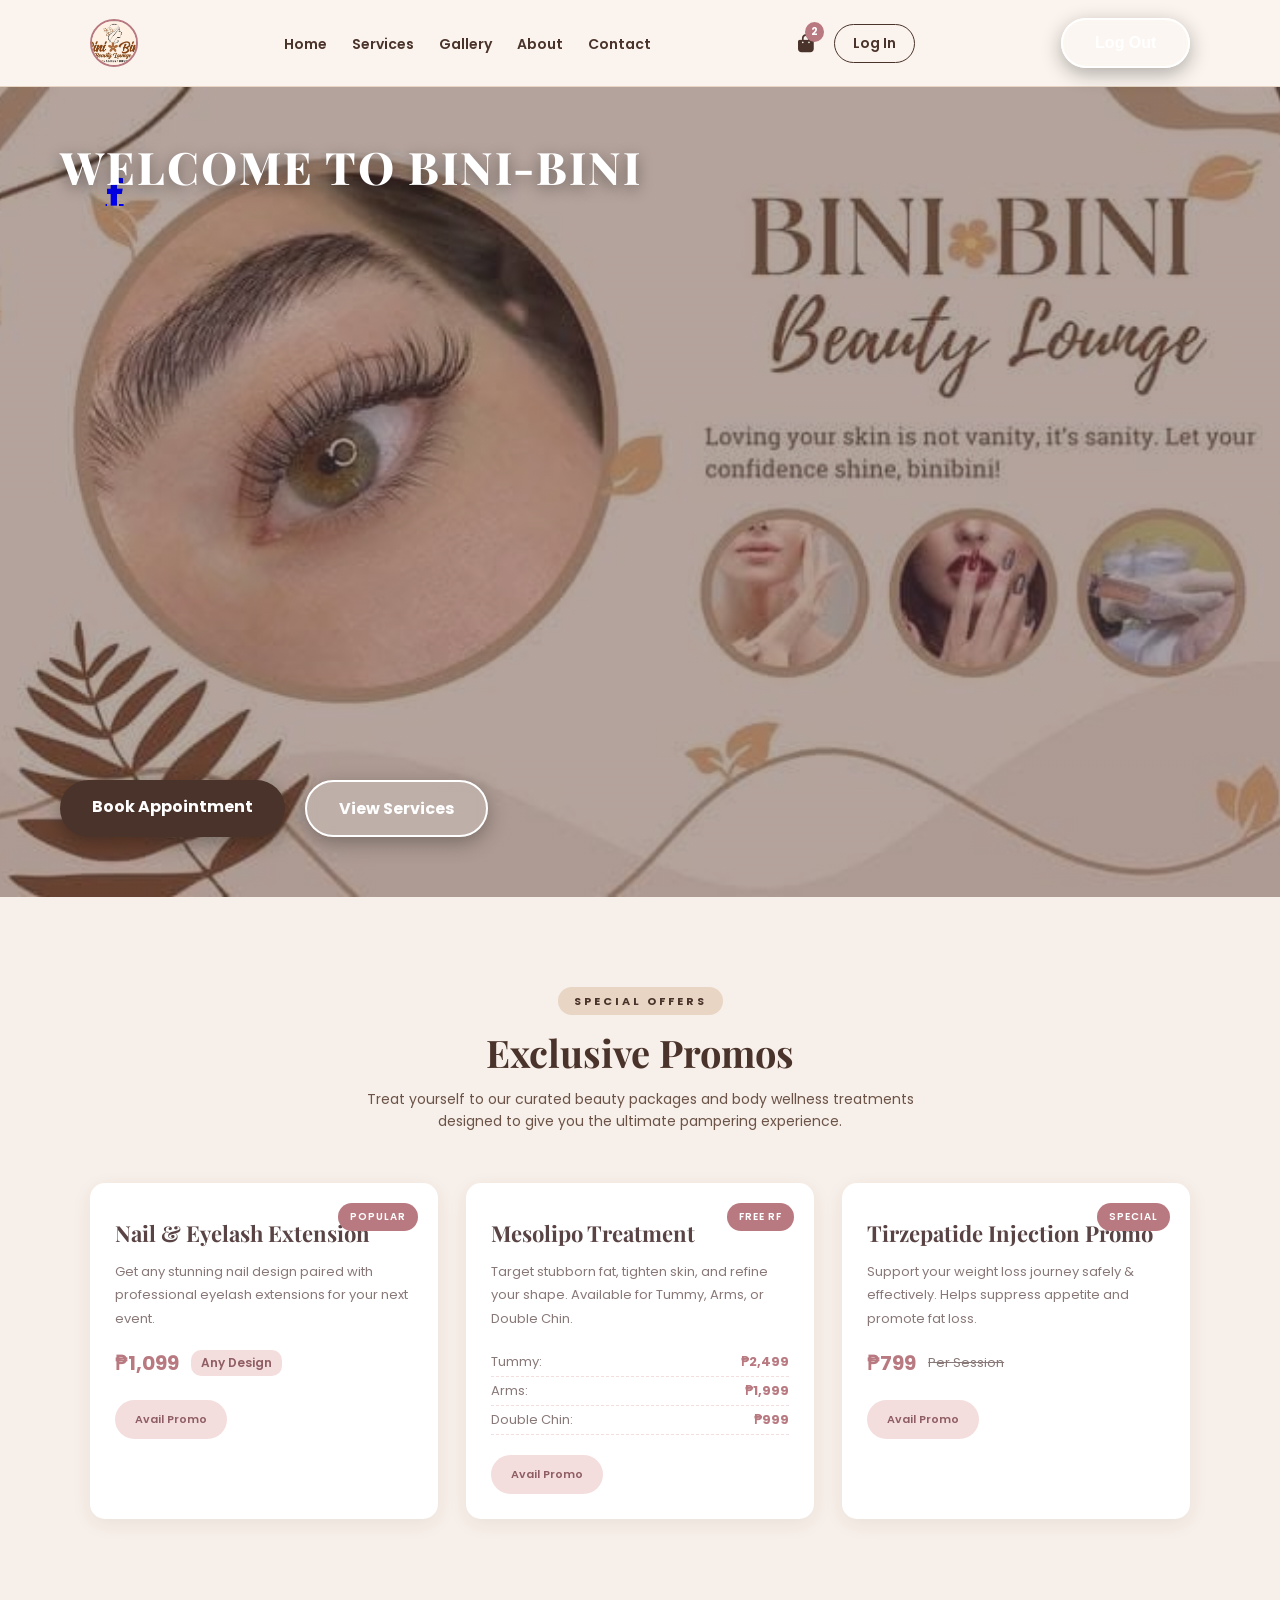
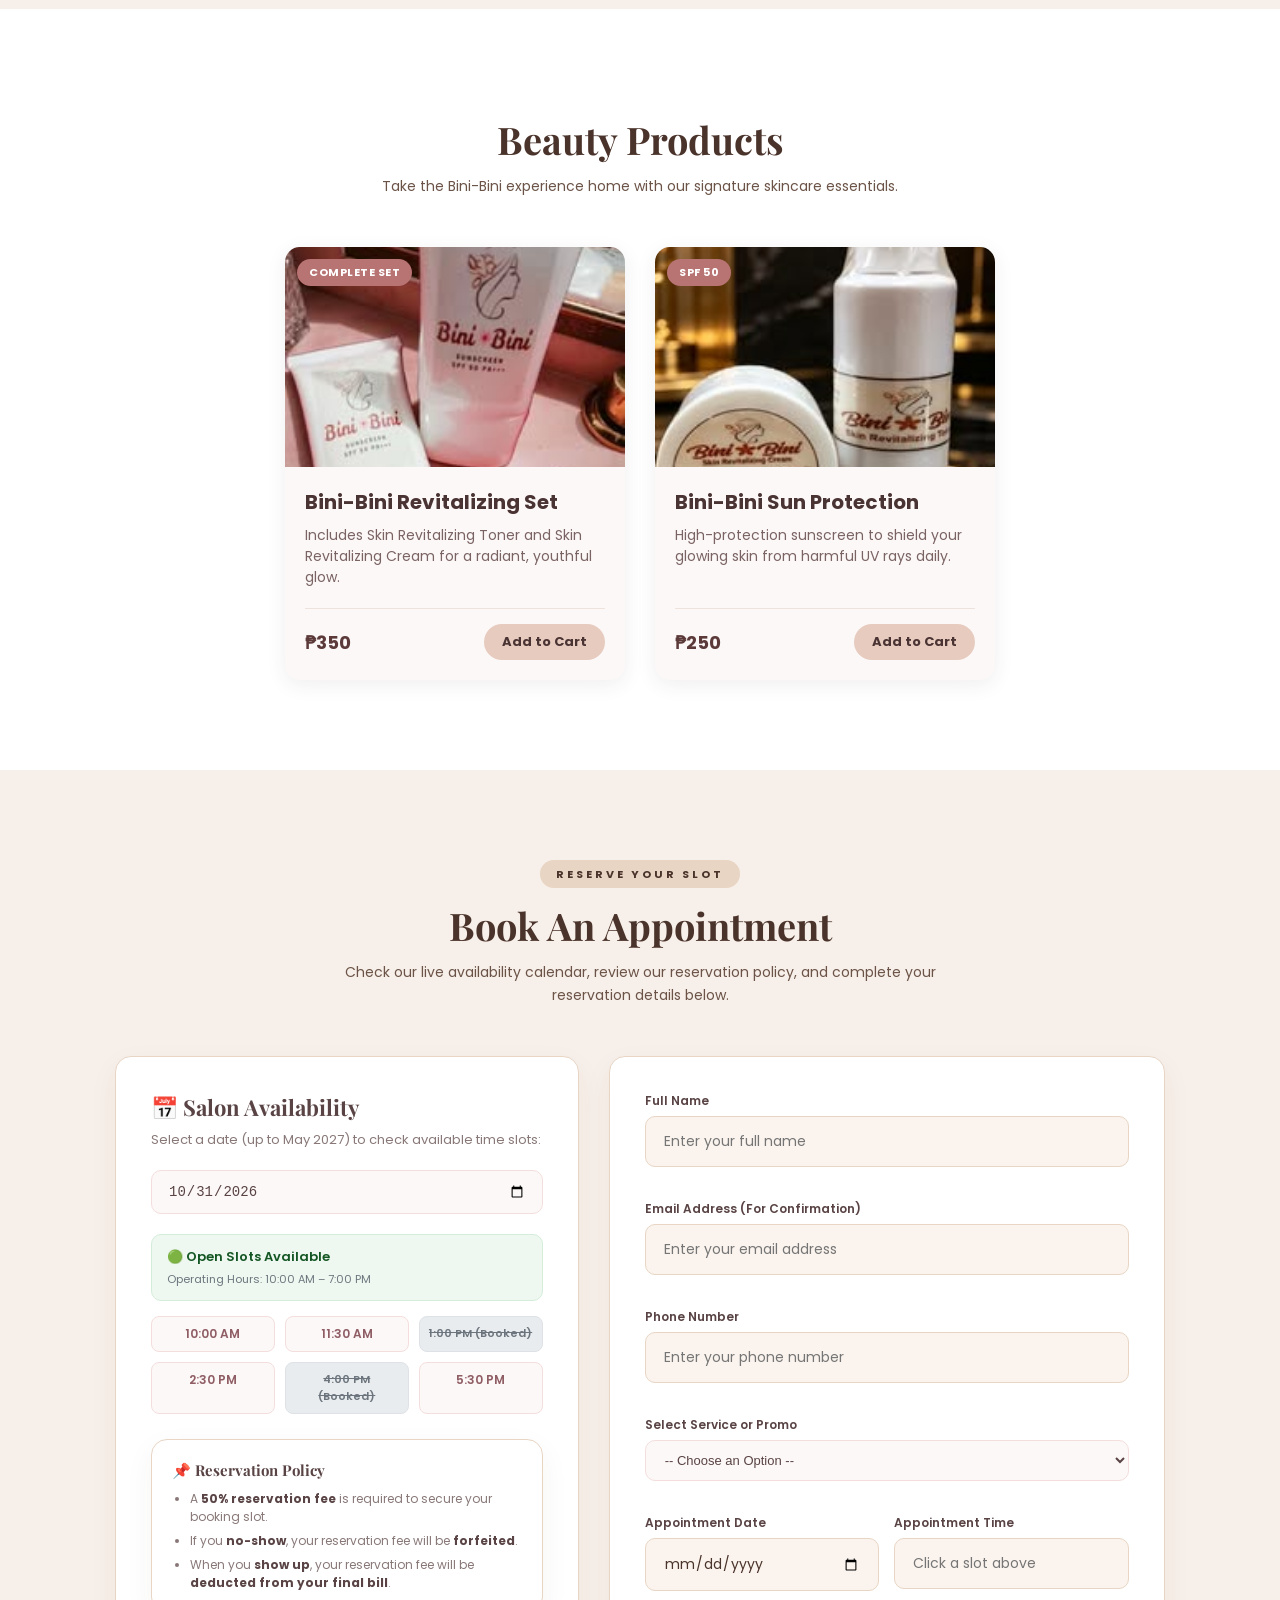
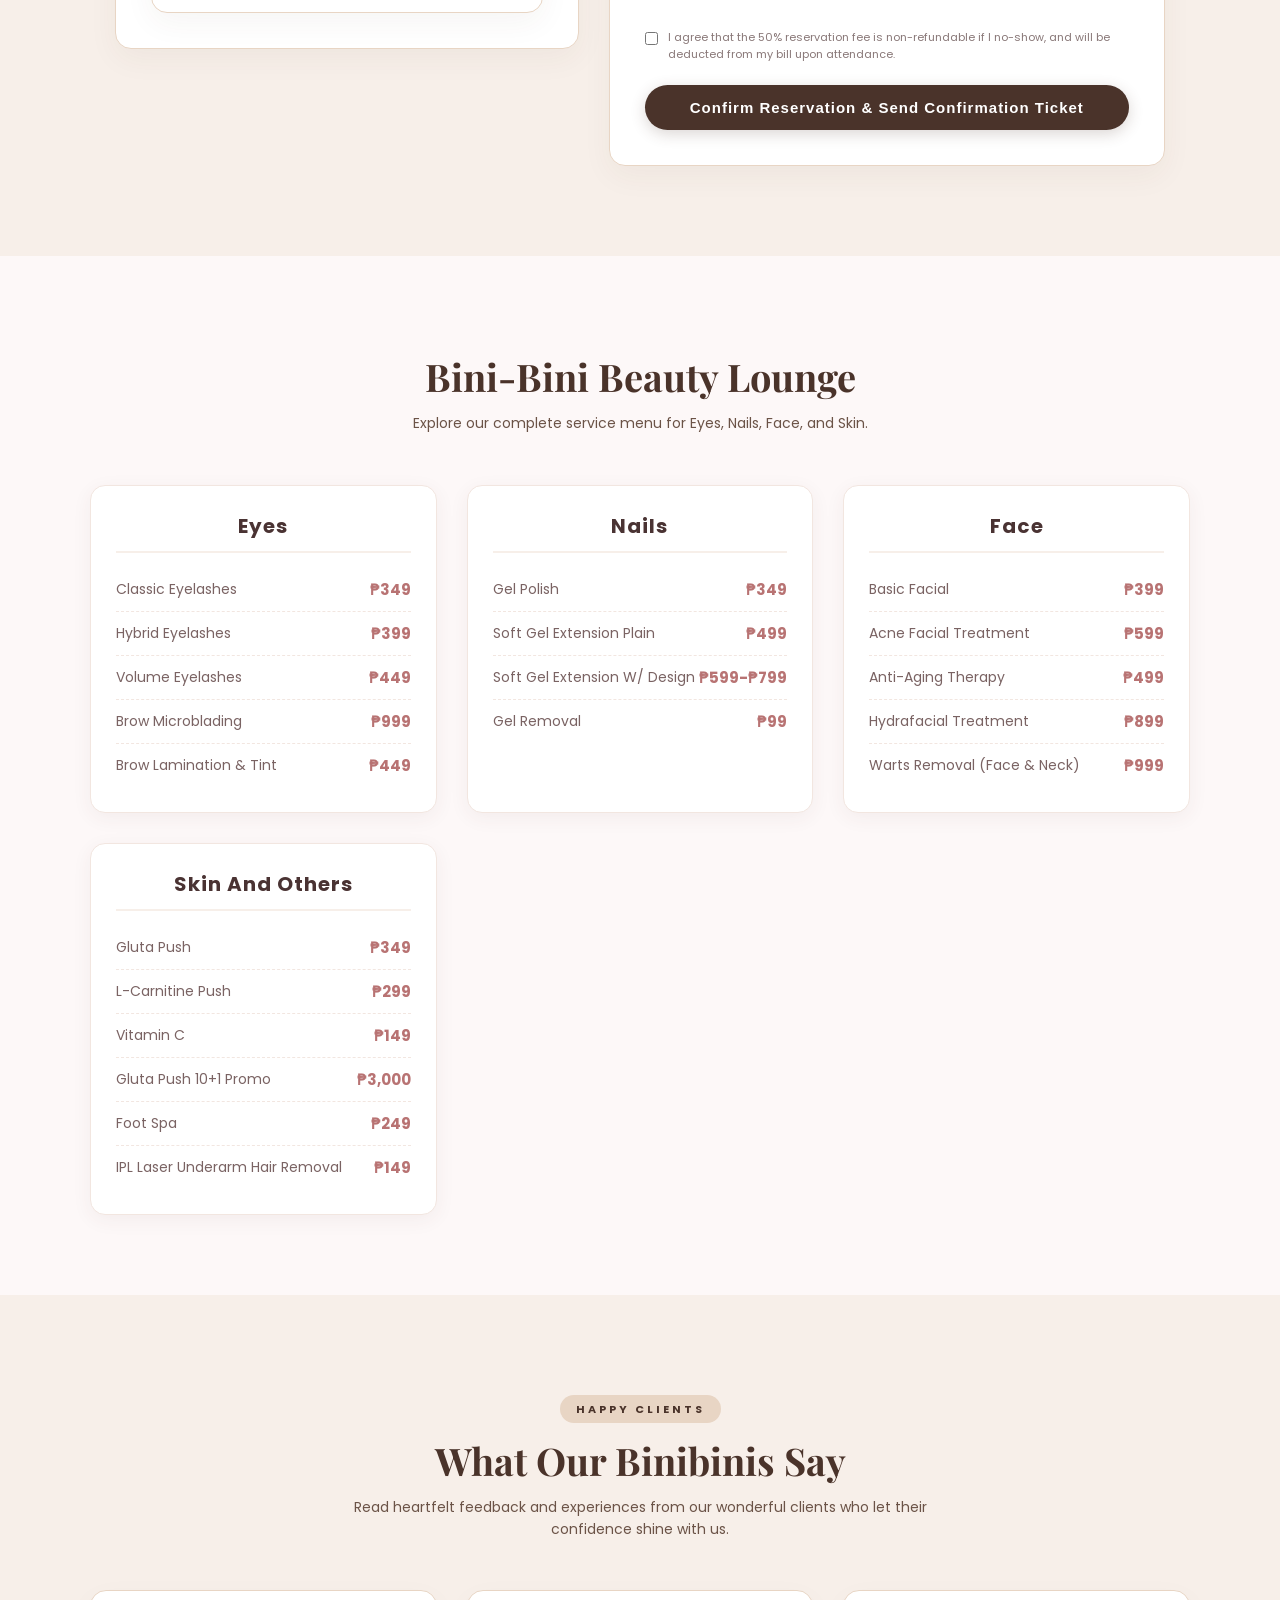
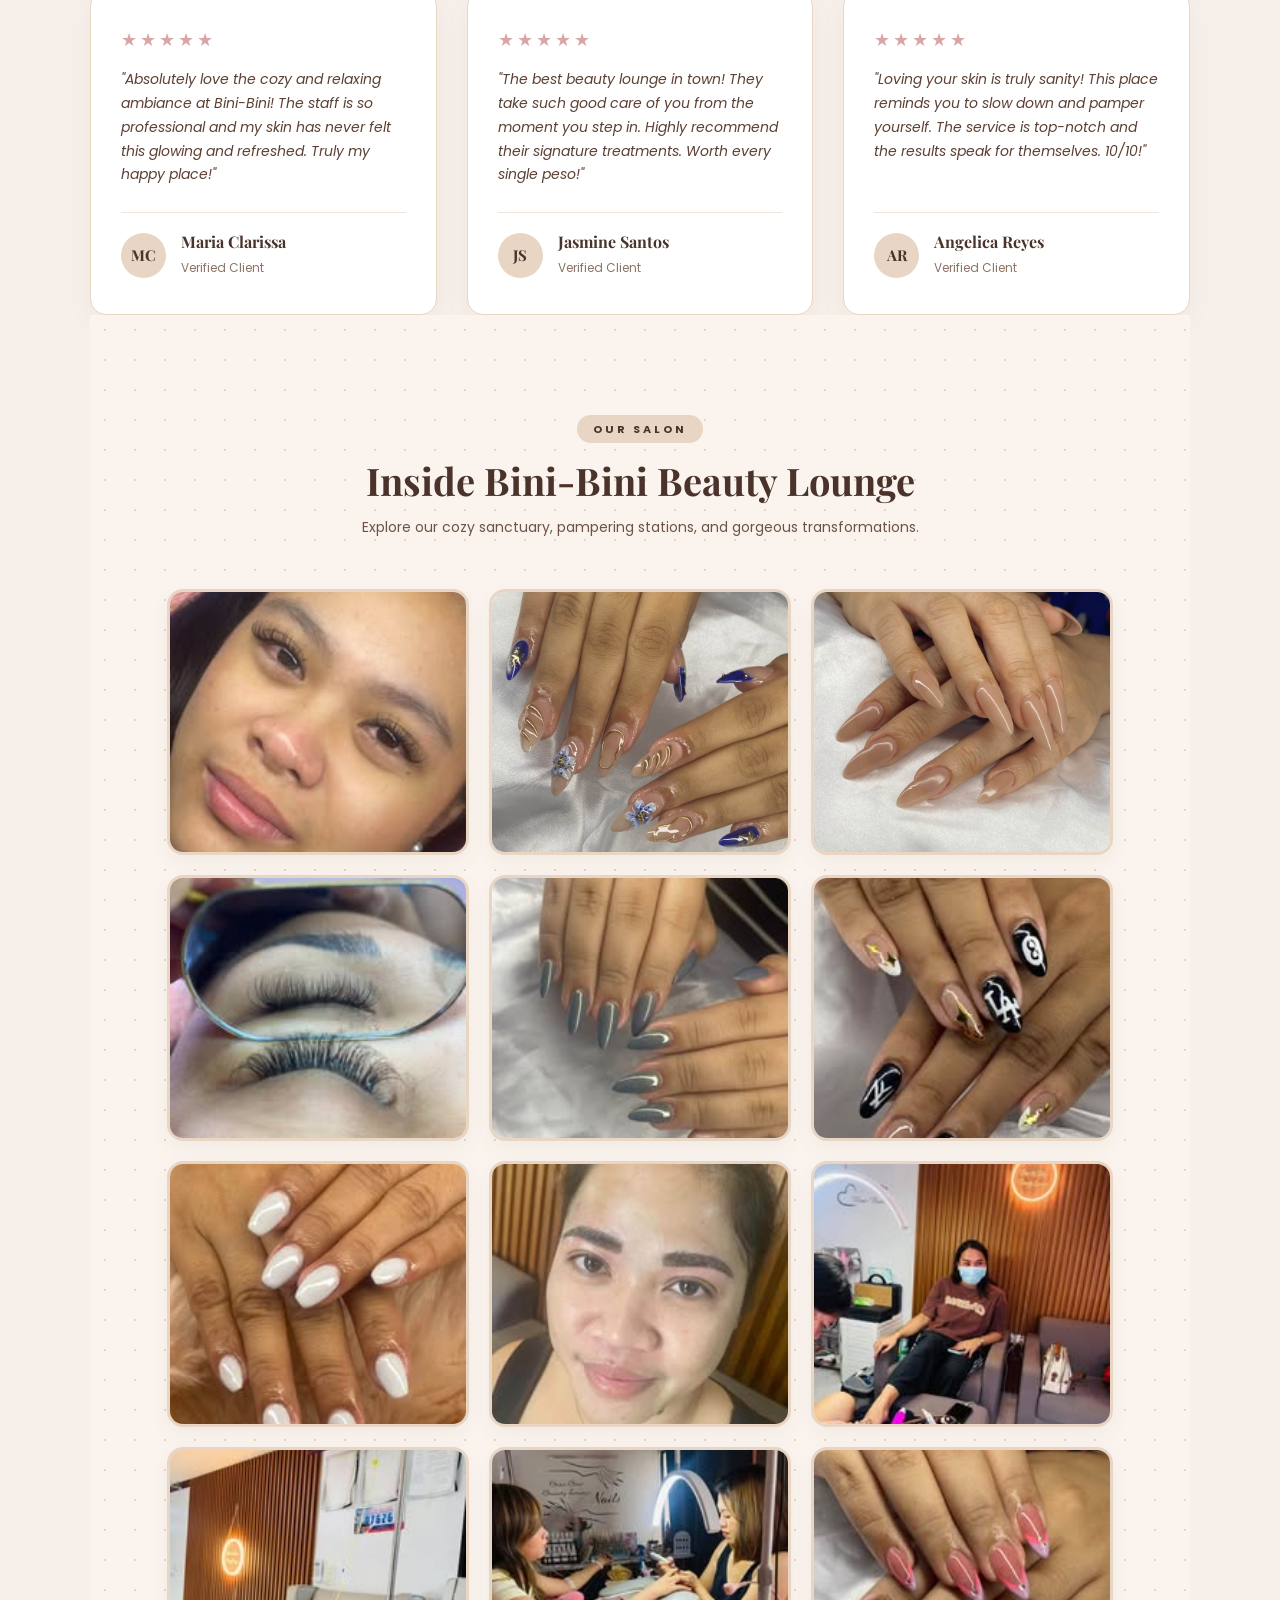
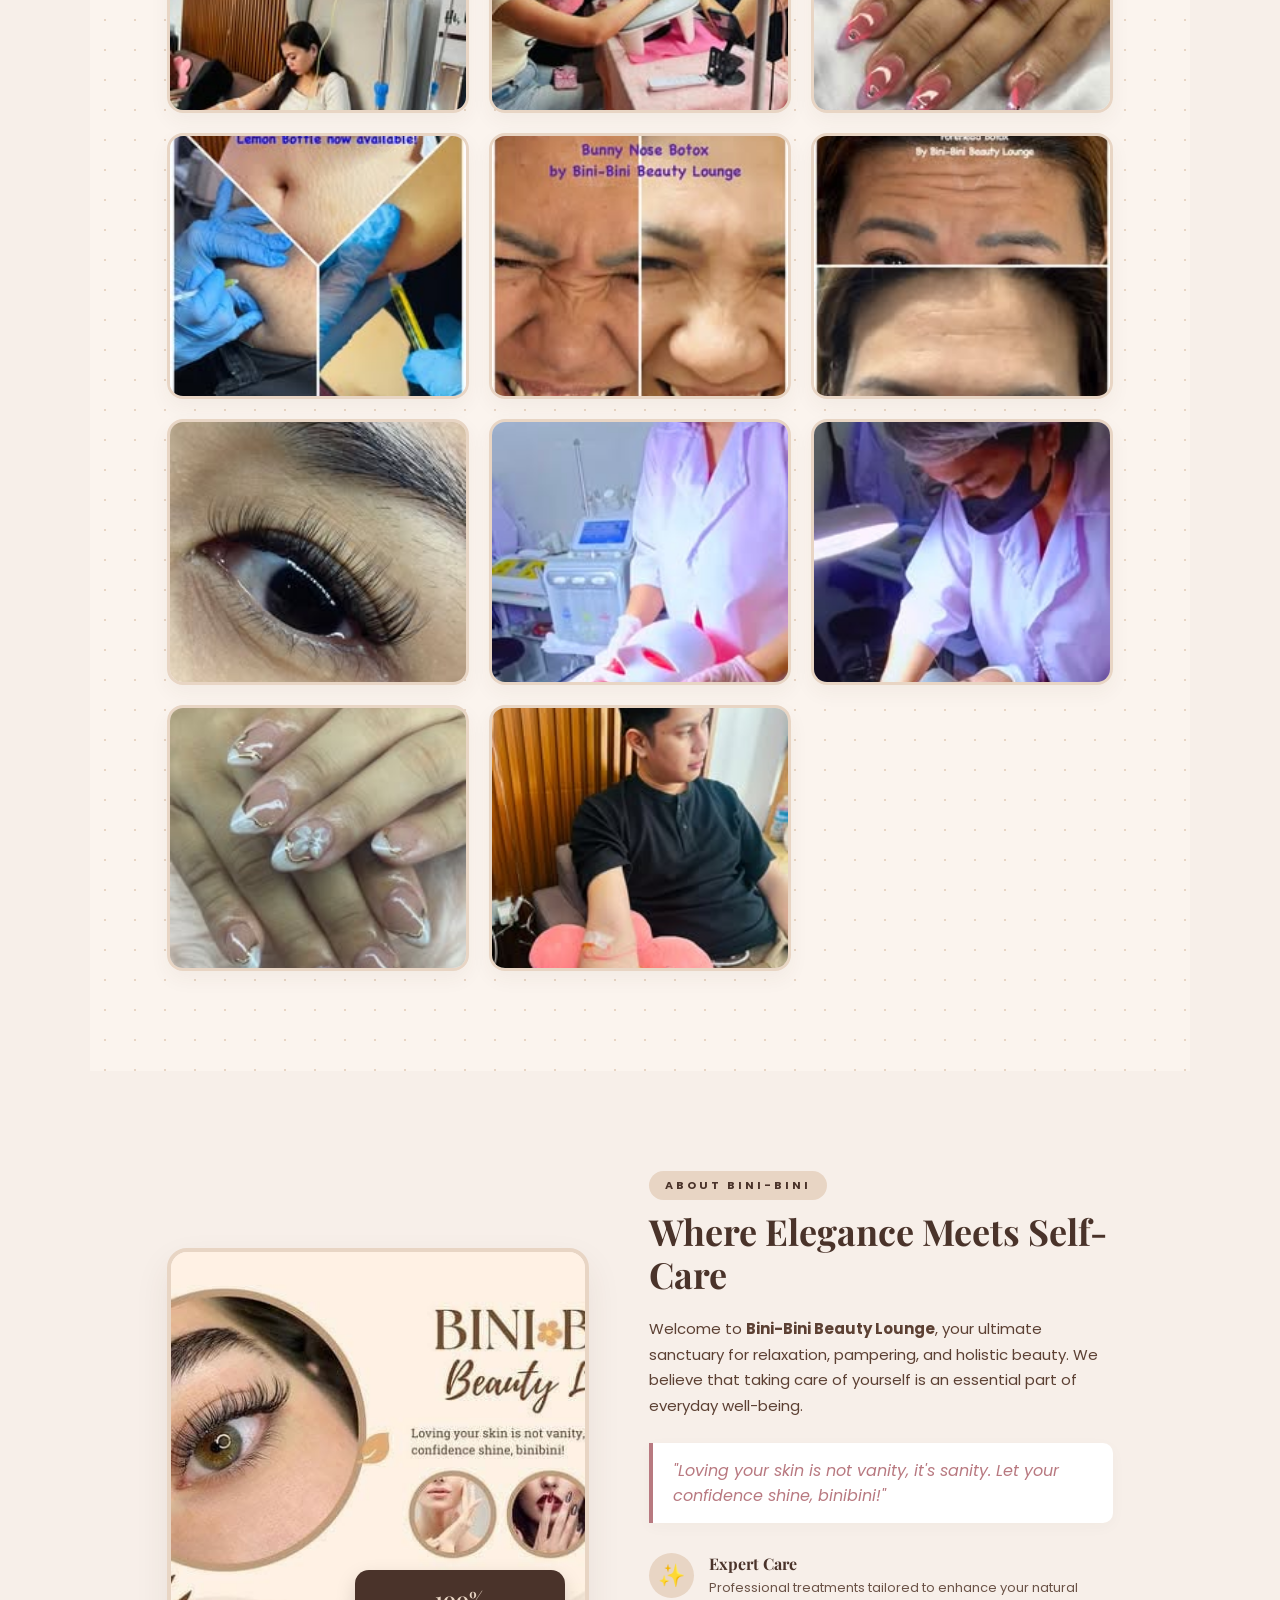
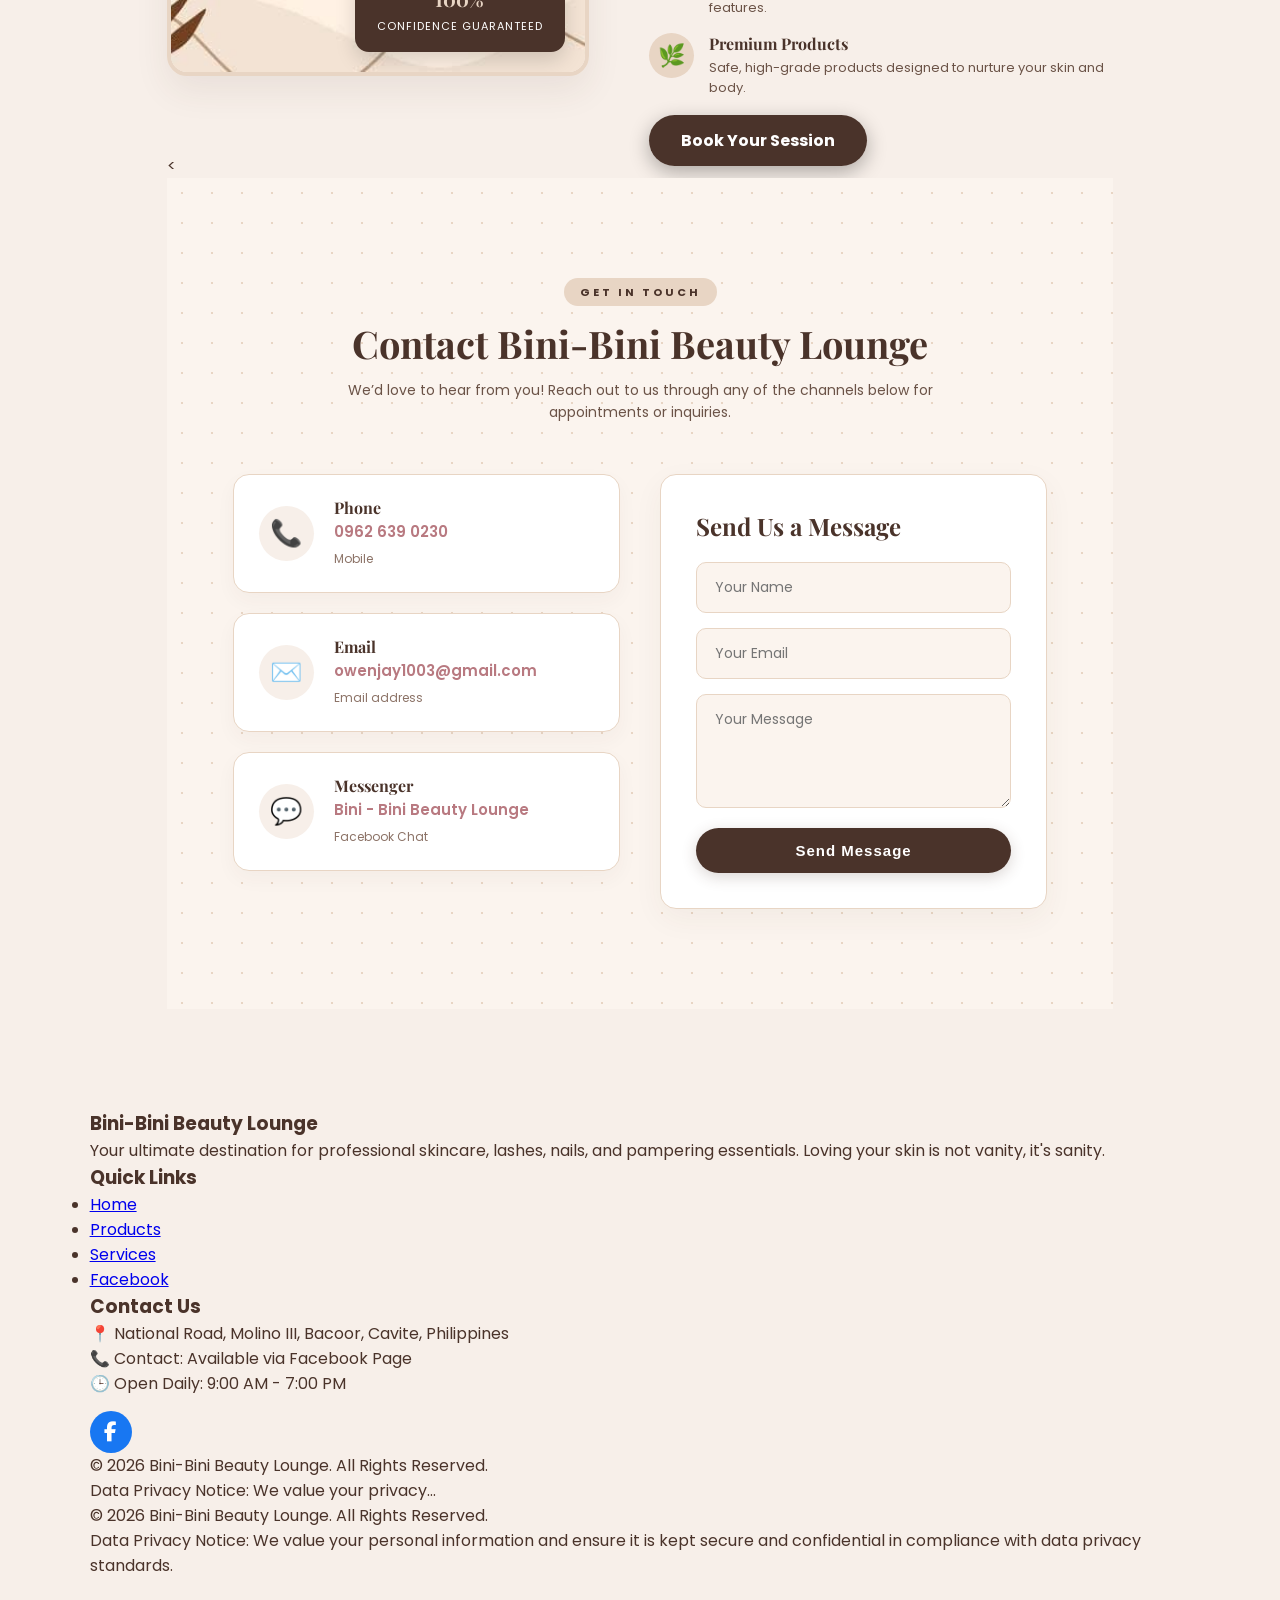
==== commit 3c6838fc: "Add files via upload" ====
--- a/index.html
+++ b/index.html
@@ -47,7 +47,17 @@
             <a href="login.html" class="nav-login-btn">Log In</a>
         </div>
     </div>
-
+<button onclick="logout()" class="btn-secondary" style="cursor: pointer;">Log Out</button>
+
+<script>
+    function logout() {
+        localStorage.removeItem("isLoggedIn");
+        localStorage.removeItem("userName");
+        localStorage.removeItem("userContact");
+        alert("You have been logged out successfully.");
+        window.location.href = "login.html";
+    }
+</script>
 </nav>
 
 
@@ -69,9 +79,9 @@
 
     <!-- Single Facebook Sidebar on the Right -->
     <div class="hero-social-sidebar">
-        <a href="https://facebook.com" target="_blank" class="vertical-social-btn facebook" title="Facebook">f</a>
-    </div>
-
+     <a href="https://www.facebook.com/profile.php?id=61583916377340" target="_blank" class="social-icon">
+    <i class="fab fa-facebook-f"></i>
+</a>
 </section>
 
    
@@ -748,7 +758,17 @@
             <p>📍 National Road, Molino III, Bacoor, Cavite, Philippines</p>
             <p>📞 Contact: Available via Facebook Page</p>
             <p>🕒 Open Daily: 9:00 AM - 7:00 PM</p>
-        </div>
+        <!-- Footer Facebook Icon -->
+        <div class="footer-social" style="margin-top: 15px;">
+            <a href="https://www.facebook.com/profile.php?id=61583916377340" target="_blank" title="Visit Bini-Bini Facebook Page" style="display: inline-flex; align-items: center; justify-content: center; width: 42px; height: 42px; background-color: #1877f2; color: #fff; border-radius: 50%; text-decoration: none;">
+                <i class="fab fa-facebook-f" style="font-size: 20px;"></i>
+            </a>
+        </div>
+
+        <div class="footer-bottom">
+            <p>&copy; 2026 Bini-Bini Beauty Lounge. All Rights Reserved.</p>
+            <p class="privacy-notice">Data Privacy Notice: We value your privacy...</p>
+        </div></div>
         <div class="footer-bottom">
             <p>&copy; 2026 Bini-Bini Beauty Lounge. All Rights Reserved.</p>
             <p class="privacy-notice">Data Privacy Notice: We value your personal information and ensure it is kept secure and confidential in compliance with data privacy standards.</p>
--- a/style.css
+++ b/style.css
@@ -2339,38 +2339,47 @@
     position: relative;
 }
 
-/* --- FLOATING STICKY FACEBOOK SIDEBAR --- */
-.hero-social-sidebar {
-    position: fixed !important; /* Locks it to the browser window so it never moves when scrolling */
-    right: 25px !important;
-    top: 50% !important;
-    transform: translateY(-50%) !important;
-    display: flex !important;
-    flex-direction: column !important;
-    gap: 15px !important;
-    z-index: 9999 !important; /* Keeps it floating safely on top of all other content */
-}
-
-.vertical-social-btn {
-    width: 45px;
-    height: 45px;
+/* If your Facebook icon uses FontAwesome (e.g., <i class="fab fa-facebook-f"></i>) */
+.social-icon i, 
+.social-icon .fa-facebook-f {
+    font-size: 28px; /* Change this number to make it bigger or smaller (e.g., 24px, 32px, etc.) */
+}
+
+/* If the background circle or button holding the icon needs to be bigger too */
+.social-icon {
+    width: 50px;  /* Increase width */
+    height: 50px; /* Increase height */
+    display: inline-flex;
+    align-items: center;
+    justify-content: center;
+}/* Floating Facebook Social Icon */
+.floating-fb-container {
+    position: fixed;
+    right: 20px;
+    top: 50%;
+    transform: translateY(-50%);
+    z-index: 9999;
+}
+
+.floating-fb-btn {
+    display: flex;
+    align-items: center;
+    justify-content: center;
+    width: 55px;
+    height: 55px;
+    background-color: #1877f2; /* Official Facebook Blue */
+    color: #ffffff;
     border-radius: 50%;
-    display: flex;
-    align-items: center;
-    justify-content: center;
-    color: white;
-    font-weight: bold;
-    font-size: 18px;
+    box-shadow: 0 4px 12px rgba(0, 0, 0, 0.25);
     text-decoration: none;
-    box-shadow: 0 4px 15px rgba(0, 0, 0, 0.2);
-    transition: transform 0.3s ease, opacity 0.3s ease;
-}
-
-.vertical-social-btn:hover {
+    transition: transform 0.3s ease, background-color 0.3s ease;
+}
+
+.floating-fb-btn i {
+    font-size: 28px; /* Makes the icon nice and big */
+}
+
+.floating-fb-btn:hover {
     transform: scale(1.1);
-    opacity: 0.9;
-}
-
-.vertical-social-btn.facebook {
-    background: #3b5998;
+    background-color: #165fe5;
 }
